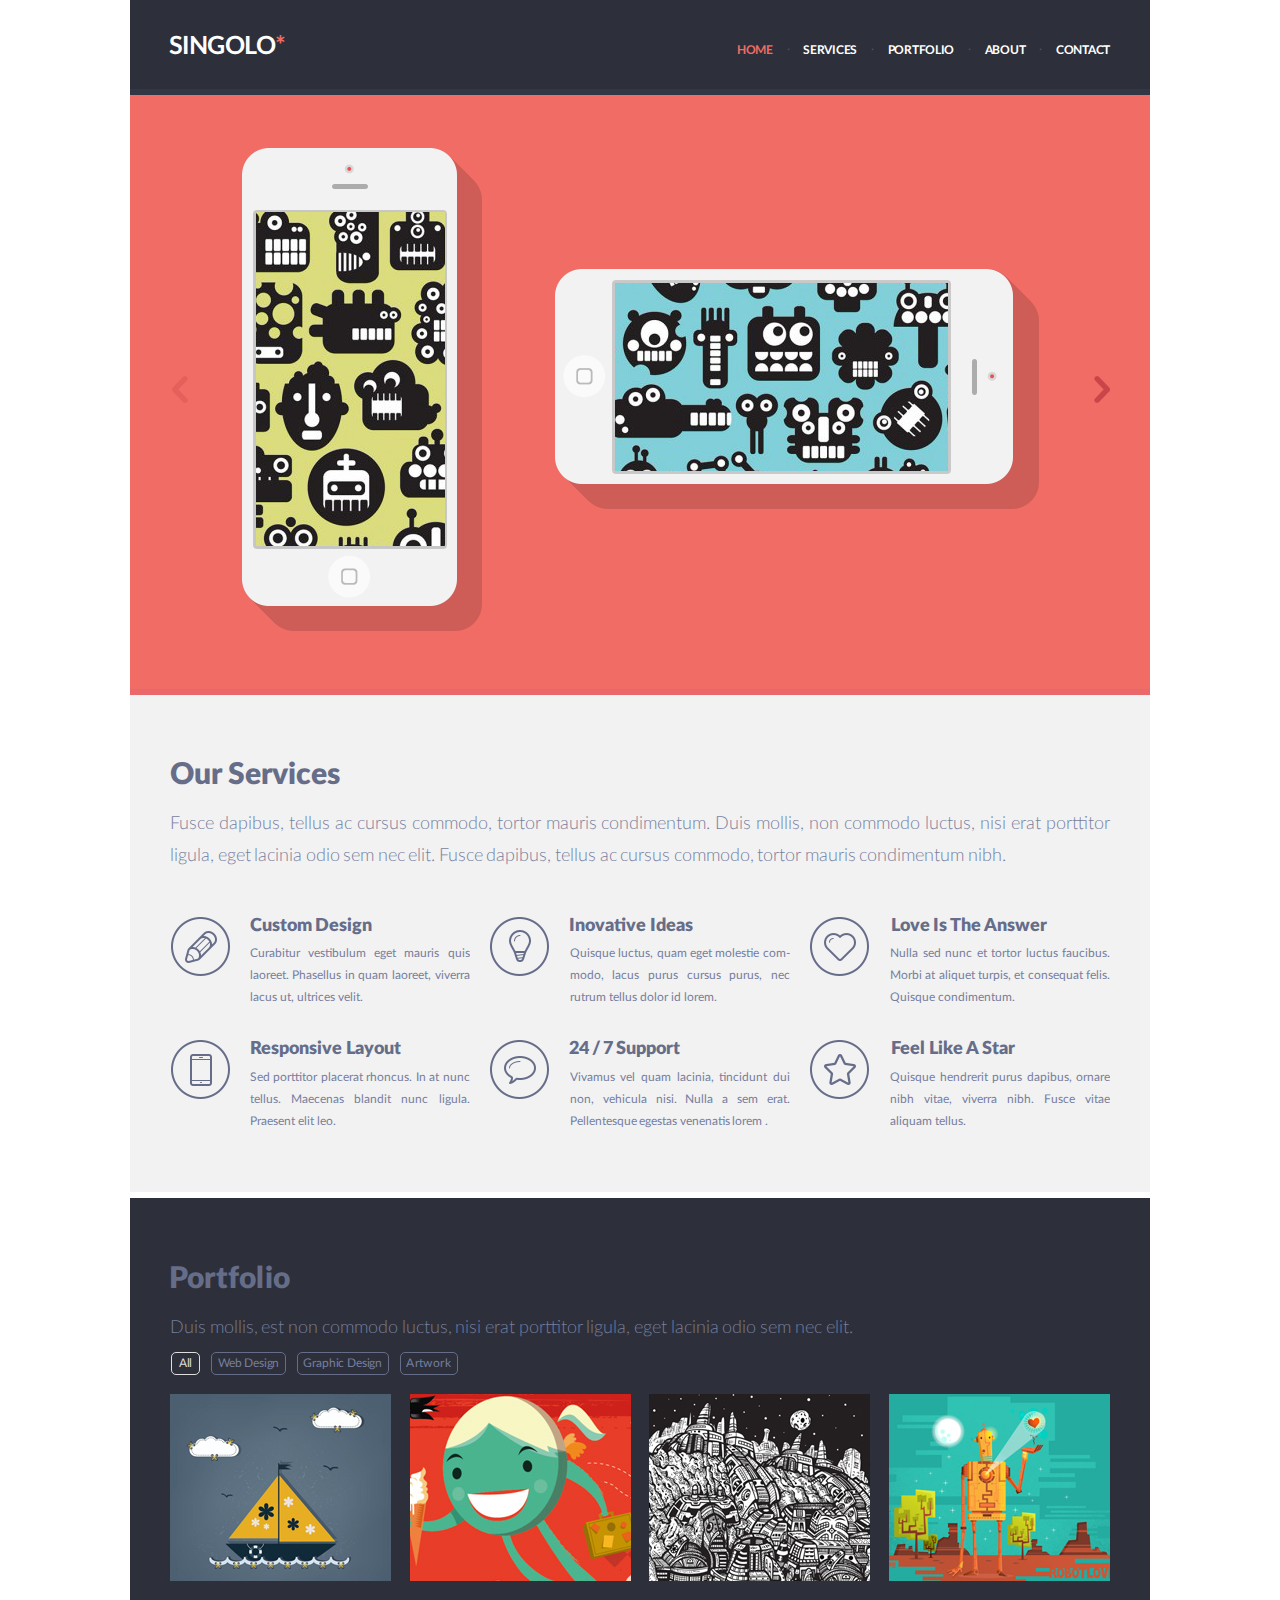
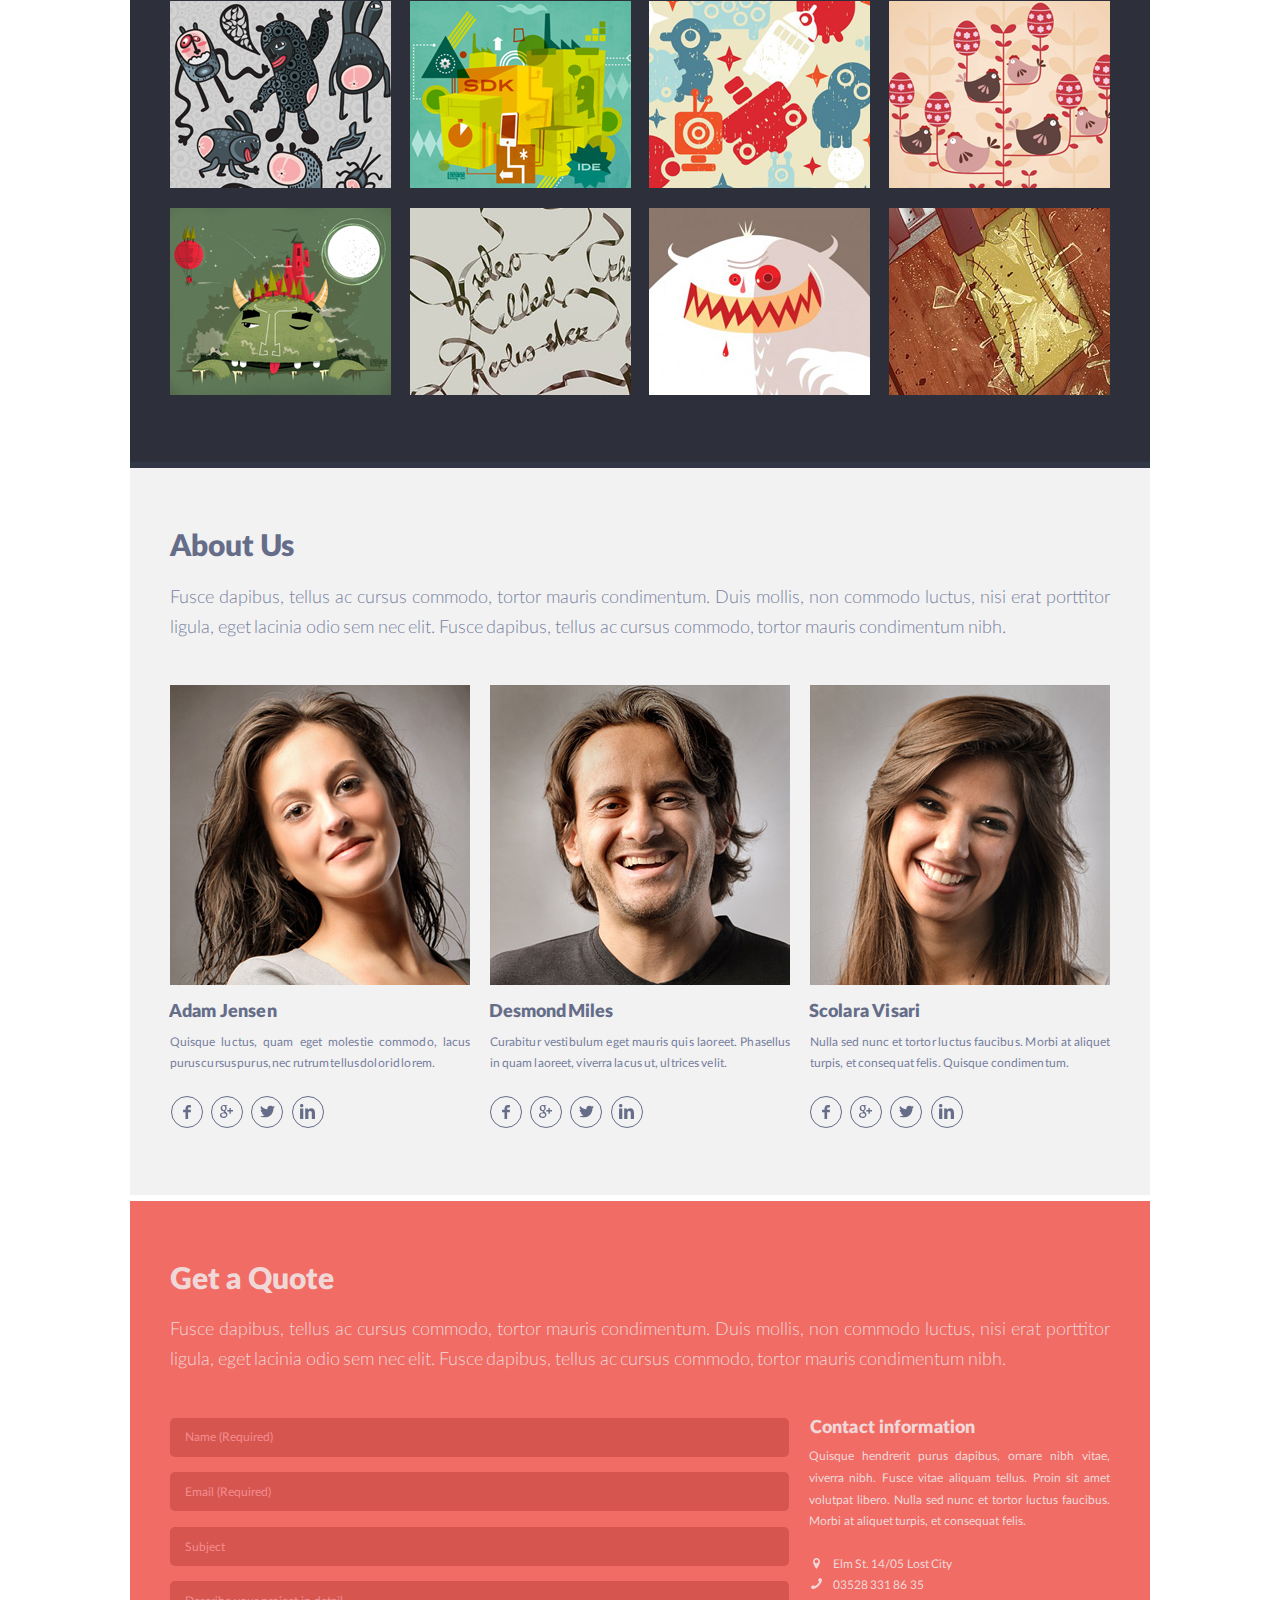
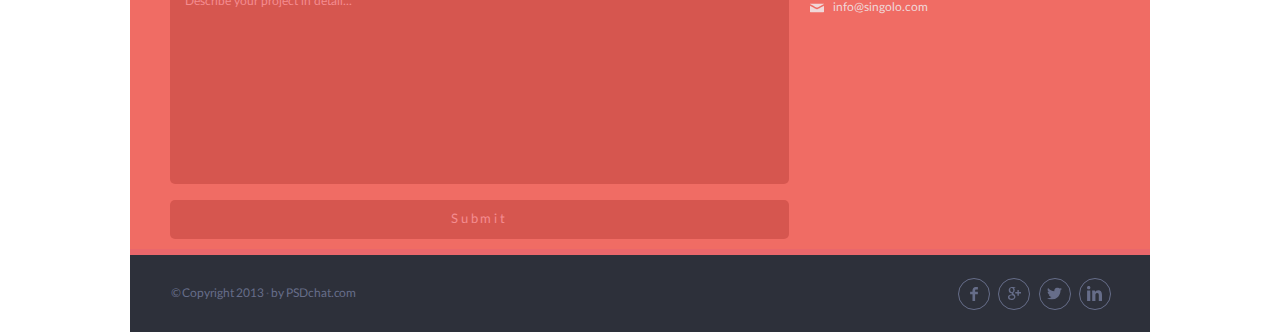
==== index.html @ b0d59cbc "feat: implement switching menu items" ====
<!DOCTYPE html>
<html lang="en">
<head>
  <meta charset="utf-8">
  <meta name="viewport" content="width=device-width, initial-scale=1.0">
  <title>Singolo</title>
  <meta name="keywords" content="need, to, be, changed, later">
  <meta name="description" content="Need to be changed later">
  <link rel="stylesheet" href="style.css">
</head>
<body class="page">
  <header class="page-header">
    <div class="wrapper page-header-wraper">
      <div class="logo">
          <span class="logo-text">Singolo</span>
      </div>
      <div class="header-nav">
        <nav class="site-nav">
          <ul class="nav-list">
            <li class="nav-item nav-item-current"><a class="nav-link" data-href="home">Home</a></li>
            <li class="nav-item"><a class="nav-link" href="#services" data-href="services">Services</a></li>
            <li class="nav-item"><a class="nav-link" href="#portfolio" data-href="portfolio">Portfolio</a></li>
            <li class="nav-item"><a class="nav-link" href="#about" data-href="about">About</a></li>
            <li class="nav-item"><a class="nav-link" href="#communication" data-href="communication">Contact</a></li>
          </ul>
        </nav>
      </div>
    </div>
  </header>
  <main class="page-content">
    <h1 class="visually-hidden">Singolo Web Studio</h1>
    <section class="slider">
      <div class="wrapper">
        <h2 class="slider-title visually-hidden">Thoughts on Design</h2>
        <div class="slider-box">
          <div class="slider-content">
            <div class="phone phone-portrait">
              <img class="phone-case" src="assets/images/slider/vertical-phone.png" alt="Light iPhone case with shadow in portrait orientation" width="240" height="483">
              <div class="phone-screen phone-screen-vert">
                <img class="phone-picture-vert" src="assets/images/slider/vert-screen-picture.jpg" alt="Devils on a yellow background" width="580" height="580">
              </div>
            </div>
            <div class="phone phone-landscape">
              <img class="phone-case" src="assets/images/slider/horizontal-phone.png" alt="Light iPhone case with shadow in landscape orientation" width="484" height="240">
              <div class="phone-screen phone-screen-horiz">
                <img class="phone-picture-horiz" src="assets/images/slider/horiz-screen-picture.jpg" alt="Devils on a lightblue background" width="580" height="580">
              </div>
            </div>
          </div>
          <button class="slider-button slider-button-prev" type="button" disabled>Prev</button>
          <button class="slider-button slider-button-next" type="button">Next</button>
        </div>
      </div>
    </section>
    <section class="services" id="services">
      <div class="wrapper">
        <h2 class="services-title">Our Services</h2>
        <p class="services-intro">Fusce dapibus, tellus ac cursus commodo, tortor mauris condimentum. Duis mollis, non commodo luctus, nisi erat porttitor ligula, eget lacinia odio sem nec elit. Fusce dapibus, tellus ac cursus commodo, tortor mauris condimentum nibh.</p>
        <dl class="services-list">          
          <div class="services-item services-item-pen">
            <dt class="service-title"><b>Custom Design</b></dt>
            <dd class="service-description">Curabitur vestibulum eget mauris quis laoreet. Phasellus in quam laoreet, viverra lacus ut, ultrices velit.</dd>
          </div>
          <div class="services-item services-item-bubl">
            <dt class="service-title"><b>Inovative Ideas</b></dt>
            <dd class="service-description">Quisque luctus, quam eget molestie com&shy;modo, lacus purus cursus purus, nec rutrum tellus dolor id lorem.</dd>
          </div>
          <div class="services-item services-item-heart">
            <dt class="service-title"><b>Love Is The Answer</b></dt>
            <dd class="service-description">Nulla sed nunc et tortor luctus faucibus. Morbi at aliquet turpis, et consequat felis. Quisque condimentum.</dd>
          </div>
          <div class="services-item services-item-phone">
            <dt class="service-title"><b>Responsive Layout</b></dt>
            <dd class="service-description">Sed porttitor placerat rhoncus. In at nunc tellus. Maecenas blandit nunc ligula. Prae&shy;sent elit leo.</dd>
          </div>
          <div class="services-item services-item-bubble">
            <dt class="service-title"><b>24 / 7 Support</b></dt>
            <dd class="service-description">Vivamus vel quam lacinia, tincidunt dui non, vehicula nisi. Nulla a sem erat. Pellen&shy;tesque egestas venenatis lorem .</dd>
          </div>
          <div class="services-item services-item-star">
            <dt class="service-title"><b>Feel Like A Star</b></dt>
            <dd class="service-description">Quisque hendrerit purus dapibus, ornare nibh vitae, viverra nibh. Fusce vitae aliquam tellus.</dd>
          </div>
        </dl>
      </div>
    </section>
    <section class="portfolio" id="portfolio">
      <div class="wrapper">
        <h2 class="portfolio-title">Portfolio</h2>
        <p class="portfolio-intro">Duis mollis, est non commodo luctus, nisi erat porttitor ligula, eget lacinia odio sem nec elit.</p>
        <ul class="controls">
          <li class="controls-item"><button class="controls-toggle controls-toggle-all controls-toggle-active" type="button">All</button></li>
          <li class="controls-item"><button class="controls-toggle" type="button">Web Design</button></li>
          <li class="controls-item"><button class="controls-toggle" type="button">Graphic Design</button></li>
          <li class="controls-item"><button class="controls-toggle controls-toggle-art" type="button">Artwork</button></li>
        </ul>
        <div class="portfolio-content">
            <figure class="work">
              <figcaption class="work-name visually-hidden">
                <h3 class="work-title">Sailboat</h3>
              </figcaption>
              <a class="work-link" href="http://link/to/full/version/need-to-be-changed">
                <img class="work-image work-image-sailboat" src="assets/images/portfolio/sailboat.jpg" alt="Small sailboat with yellow sails" width="238" height="238">
              </a>
            </figure>
            <figure class="work">
              <figcaption class="work-name visually-hidden">
                <h3 class="work-title">Smiling schoolgirl</h3>
              </figcaption>
              <a class="work-link" href="http://link/to/full/version/need-to-be-changed">
                <img class="work-image work-image-face" src="assets/images/portfolio/face.jpg" alt="Face of smiling schoolgirl with ice cream in hand" width="364" height="273">
              </a>
            </figure>
            <figure class="work">
              <figcaption class="work-name visually-hidden">
                <h3 class="work-title">Fantasy city</h3>
              </figcaption>
              <a class="work-link" href="http://link/to/full/version/need-to-be-changed">
                <img class="work-image work-image-city" src="assets/images/portfolio/space-city.jpg" alt="Fantasy city against a black sky with stars" width="250" height="304">
              </a>
            </figure>
            <figure class="work">
              <figcaption class="work-name visually-hidden">
                <h3 class="work-title">Robotlove</h3>
              </figcaption>
              <a class="work-link" href="http://link/to/full/version/need-to-be-changed">
                <img class="work-image work-image-robot" src="assets/images/portfolio/robot.jpg" alt="Robot with raised hand and heart over palm" width="262" height="196">
              </a>
            </figure>
            <figure class="work">
              <figcaption class="work-name visually-hidden">
                <h3 class="work-title">Ugly things</h3>
              </figcaption>
              <a class="work-link" href="http://link/to/full/version/need-to-be-changed">
                <img class="work-image work-image-bugs" src="assets/images/portfolio/bugs.jpg" alt="Different ugly things" width="242" height="276">
              </a>
            </figure>
            <figure class="work">
              <figcaption class="work-name visually-hidden">
                <h3 class="work-title">Abstraction</h3>
              </figcaption>
              <a class="work-link" href="http://link/to/full/version/need-to-be-changed">
                <img class="work-image work-image-sdk" src="assets/images/portfolio/sdk.jpg" alt="Abstract buildings and signs" width="258" height="194">
              </a>
            </figure>
            <figure class="work">
              <figcaption class="work-name visually-hidden">
                <h3 class="work-title">Space inhabitants</h3>
              </figcaption>
              <a class="work-link" href="http://link/to/full/version/need-to-be-changed">
                <img class="work-image work-image-inhabitants" src="assets/images/portfolio/star-inhabitants.jpg" alt="Cluster of space inhabitants of different colors" width="372" height="372">
              </a>
            </figure>
            <figure class="work">
              <figcaption class="work-name visually-hidden">
                <h3 class="work-title">Hens and eggs</h3>
              </figcaption>
              <a class="work-link" href="http://link/to/full/version/need-to-be-changed">
                <img class="work-image work-image-hens" src="assets/images/portfolio/hens.jpg" alt="Hens and eggs on the branches of plants" width="278" height="278">
              </a>
            </figure>
            <figure class="work">
              <figcaption class="work-name visually-hidden">
                <h3 class="work-title">Monster</h3>
              </figcaption>
              <a class="work-link" href="http://link/to/full/version/need-to-be-changed">
                <img class="work-image work-image-wonder" src="assets/images/portfolio/wonder.jpg" alt="Swamp monster with horns and a castel on his head" width="254" height="191">
              </a>
            </figure>
            <figure class="work">
              <figcaption class="work-name visually-hidden">
                <h3 class="work-title">Tape inscription</h3>
              </figcaption>
              <a class="work-link" href="http://link/to/full/version/need-to-be-changed">
                <img class="work-image work-image-tape" src="assets/images/portfolio/tape.jpg" alt="Record player with an inscription from a tape over it" width="474" height="664">
              </a>
            </figure>
            <figure class="work">
              <figcaption class="work-name visually-hidden">
                <h3 class="work-title">Nibbler</h3>
              </figcaption>
              <a class="work-link" href="http://link/to/full/version/need-to-be-changed">
                <img class="work-image work-image-nibbler" src="assets/images/portfolio/nibbler.jpg" alt="Egg-shaped nibbler with horns" width="414" height="412">
              </a>
            </figure>
            <figure class="work">
              <figcaption class="work-name visually-hidden">
                <h3 class="work-title">Indicator</h3>
              </figcaption>
              <a class="work-link" href="http://link/to/full/version/need-to-be-changed">
                <img class="work-image work-image-indicator" src="assets/images/portfolio/indicator.jpg" alt="Recording level indicator with control" width="296" height="426">
              </a>
            </figure>
        </div>
      </div>
    </section>
    <section class="about" id="about">
      <div class="wrapper">
        <h2 class="about-title">About us</h2>
        <p class="about-intro">Fusce dapibus, tellus ac cursus commodo, tortor mauris condimentum. Duis mollis, non commodo luctus, nisi erat porttitor ligula, eget lacinia odio sem nec elit. Fusce dapibus, tellus ac cursus commodo, tortor mauris condimentum nibh.</p>
        <div class="about-content">
          <article class="person">
            <img class="person-photo" src="assets/images/about/adam-jensen.jpg" alt="Adam Jensen" width="300" height="300">
            <h3 class="person-name">Adam Jensen</h3>
            <p class="person-info person-info-jensen">Quisque luctus, quam eget molestie commodo, lacus purus cursus purus, nec rutrum tellus dolor id lorem.</p>
            <ul class="social-list social-list-jensen">
              <li class="social-list-item"><a class="social-list-link social-list-link-fb" href="https://www.facebook.com/" target="_blank">Facebook</a></li>
              <li class="social-list-item"><a class="social-list-link social-list-link-g" href="https://aboutme.google.com/" target="_blank">Google+</a></li>
              <li class="social-list-item"><a class="social-list-link social-list-link-tw" href="https://twitter.com/" target="_blank">Twitter</a></li>
              <li class="social-list-item"><a class="social-list-link social-list-link-in" href="https://www.linkedin.com/" target="_blank">LinkedIn</a></li>
            </ul>
          </article>
          <article class="person">
            <img class="person-photo" src="assets/images/about/desmond-miles.jpg" alt="Desmond Miles" width="300" height="300">
            <h3 class="person-name person-name-miles">Desmond Miles</h3>
            <p class="person-info">Curabitur vestibulum eget mauris quis laoreet. Phasellus in quam laoreet, viverra lacus ut, ultrices velit.</p>
            <ul class="social-list">
              <li class="social-list-item"><a class="social-list-link social-list-link-fb" href="https://www.facebook.com/" target="_blank">Facebook</a></li>
              <li class="social-list-item"><a class="social-list-link social-list-link-g" href="https://aboutme.google.com/" target="_blank">Google+</a></li>
              <li class="social-list-item"><a class="social-list-link social-list-link-tw" href="https://twitter.com/" target="_blank">Twitter</a></li>
              <li class="social-list-item"><a class="social-list-link social-list-link-in" href="https://www.linkedin.com/" target="_blank">LinkedIn</a></li>
            </ul>
          </article>
          <article class="person">
            <img class="person-photo" src="assets/images/about/scolara-visari.jpg" alt="Scolara Visari" width="300" height="300">
            <h3 class="person-name">Scolara Visari</h3>
            <p class="person-info">Nulla sed nunc et tortor luctus faucibus. Morbi at aliquet turpis, et consequat felis. Quisque condimentum.</p>
            <ul class="social-list">
              <li class="social-list-item"><a class="social-list-link social-list-link-fb" href="https://www.facebook.com/" target="_blank">Facebook</a></li>
              <li class="social-list-item"><a class="social-list-link social-list-link-g" href="https://aboutme.google.com/" target="_blank">Google+</a></li>
              <li class="social-list-item"><a class="social-list-link social-list-link-tw" href="https://twitter.com/" target="_blank">Twitter</a></li>
              <li class="social-list-item"><a class="social-list-link social-list-link-in" href="https://www.linkedin.com/" target="_blank">LinkedIn</a></li>
            </ul>
          </article>
        </div>
      </div>
    </section>
    <section class="communication" id="communication">
      <div class="wrapper">
        <h2 class="communication-title">Get a Quote</h2>
        <p class="communication-intro">Fusce dapibus, tellus ac cursus commodo, tortor mauris condimentum. Duis mollis, non commodo luctus, nisi erat porttitor ligula, eget lacinia odio sem nec elit. Fusce dapibus, tellus ac cursus commodo, tortor mauris condimentum nibh.</p>
        <div class="communication-content">
          <form class="feedback-form" action="http://echo.htmlacademy.ru" method="post">
            <p class="feedback-form-item">
              <label class="feedback-form-label visually-hidden" for="name">Name</label>
              <input class="feedback-form-field" type="text" id="name" name="name" placeholder="Name (Required)" autocomplete="off" required pattern="[\w\s]{5,25}" title="The name is a word with a length of 5 to 25 alphanumeric characters">
            </p>
            <p class="feedback-form-item">
              <label class="feedback-form-label visually-hidden" for="email">Email</label>
              <input class="feedback-form-field" type="email" id="email" name="email" placeholder="Email (Required)" autocomplete="off" required pattern="[^@]+@[^\.]+\..+" title="Input must be a valid email address">
            </p>
            <p class="feedback-form-item">
              <label class="feedback-form-label visually-hidden" for="subj">Subject</label>
              <input class="feedback-form-field" type="text" id="subj" name="subj" placeholder="Subject" autocomplete="off">
            </p>
            <p class="feedback-form-item">
              <label class="feedback-form-label visually-hidden" for="descr">Description</label>
              <textarea class="feedback-form-field feedback-form-field-descr" id="descr" name="descr" placeholder="Describe your project in detail..." autocomplete="off" cols="30" rows="9"></textarea>
            </p>
            <p class="feedback-form-item">
              <button class="feedback-form-button" type="submit">Submit</button>
            </p>
          </form>
          <div class="contact-info">
            <h3 class="contact-info-title">Contact information</h3>
            <p class="contact-info-text">Quisque hendrerit purus dapibus, ornare nibh vitae, viver&shy;ra nibh. Fusce vitae aliquam tellus. Proin sit amet volutpat libero. Nulla sed nunc et tortor luctus faucibus. Morbi at aliquet turpis, et consequat felis.</p>
            <ul class="contact-info-list">
              <li class="contact-info-item"><a class="contact-info-link contact-info-link-loc" href="http://link/to-map/need/to-be/change/late">Elm St. 14/05 Lost City</a></li>
              <li class="contact-info-item"><a class="contact-info-link contact-info-link-tel" href="tel:+035283318635">03528 331 86 35</a></li>
              <li class="contact-info-item"><a class="contact-info-link contact-info-link-mail" href="mailto:info@singolo.com">info@singolo.com</a></li>
            </ul>
          </div>
        </div>
      </div>
    </section>
  </main>
  <footer class="page-footer">
    <div class="wrapper page-footer-wrapper">
      <p class="copyright">© Copyright 2013 <span class="copyright-by">by PSDchat.com</span></p>
      <ul class="social-list page-footer-social-list">
        <li class="social-list-item"><a class="social-list-link social-list-link-fb page-footer-social-list-link" href="https://www.facebook.com/" target="_blank">Facebook</a></li>
        <li class="social-list-item"><a class="social-list-link social-list-link-g page-footer-social-list-link" href="https://aboutme.google.com/" target="_blank">Google+</a></li>
        <li class="social-list-item"><a class="social-list-link social-list-link-tw page-footer-social-list-link" href="https://twitter.com/" target="_blank">Twitter</a></li>
        <li class="social-list-item"><a class="social-list-link social-list-link-in page-footer-social-list-link" href="https://www.linkedin.com/" target="_blank">LinkedIn</a></li>
      </ul>
    </div>
  </footer>
  <script src="script.js"></script>
</body>
</html>
---- style.css ----
@font-face {
  font-family: "Lato";
  font-style: normal;
  font-weight: 900;
  src: local("Lato Black"),
       local("Lato-Black"),
       url("assets/fonts/LatoLatin-Black.woff2") format("woff2"),
       url("assets/fonts/LatoLatin-Black.woff") format("woff"),
       url("assets/fonts/LatoLatin-Black.ttf") format("truetype");
}

@font-face {
  font-family: "Lato";
  font-style: italic;
  font-weight: 900;
  src: local("Lato Black Italic"),
       local("Lato-BlackItalic"),
       url("assets/fonts/LatoLatin-BlackItalic.woff2") format("woff2"),
       url("assets/fonts/LatoLatin-BlackItalic.woff") format("woff"),
       url("assets/fonts/LatoLatin-BlackItalic.ttf") format("truetype");
}

@font-face {
  font-family: "Lato";
  font-style: normal;
  font-weight: 700;
  src: local("Lato Bold"),
       local("Lato-Bold"),
       url("assets/fonts/LatoLatin-Bold.woff2") format("woff2"),
       url("assets/fonts/LatoLatin-Bold.woff") format("woff"),
       url("assets/fonts/LatoLatin-Bold.ttf") format("truetype");
}

@font-face {
  font-family: "Lato";
  font-style: italic;
  font-weight: 700;
  src: local("Lato Bold Italic"),
       local("Lato-BoldItalic"),
       url("assets/fonts/LatoLatin-BoldItalic.woff2") format("woff2"),
       url("assets/fonts/LatoLatin-BoldItalic.woff") format("woff"),
       url("assets/fonts/LatoLatin-BoldItalic.ttf") format("truetype");
}

@font-face {
  font-family: "Lato";
  font-style: normal;
  font-weight: 400;
  src: local("Lato Regular"),
       local("Lato-Regular"),
       url("assets/fonts/LatoLatin-Regular.woff2") format("woff2"),
       url("assets/fonts/LatoLatin-Regular.woff") format("woff"),
       url("assets/fonts/LatoLatin-Regular.ttf") format("truetype");
}

@font-face {
  font-family: "Lato";
  font-style: italic;
  font-weight: 400;
  src: local("Lato Italic"),
       local("Lato-Italic"),
       url("assets/fonts/LatoLatin-Italic.woff2") format("woff2"),
       url("assets/fonts/LatoLatin-Italic.woff") format("woff"),
       url("assets/fonts/LatoLatin-Italic.ttf") format("truetype");
}

@font-face {
  font-family: "Lato";
  font-style: normal;
  font-weight: 300;
  src: local("Lato Light"),
       local("Lato-Light"),
       url("assets/fonts/LatoLatin-Light.woff2") format("woff2"),
       url("assets/fonts/LatoLatin-Light.woff") format("woff"),
       url("assets/fonts/LatoLatin-Light.ttf") format("truetype");
}

@font-face {
  font-family: "Lato";
  font-style: italic;
  font-weight: 300;
  src: local("Lato Light Italic"),
       local("Lato-LightItalic"),
       url("assets/fonts/LatoLatin-LightItalic.woff2") format("woff2"),
       url("assets/fonts/LatoLatin-LightItalic.woff") format("woff"),
       url("assets/fonts/LatoLatin-LightItalic.ttf") format("truetype");
}

:root {
  font-size: 100%;
  font-family: "Lato", "Arial", sans-serif;
  color: rgb(118, 126, 158);
}

:focus {
  outline-style: dotted;
  outline-width: 1px;
  outline-color: rgb(255, 255, 255);
}

.visually-hidden {
  position: absolute;
  width: 1px;
  height: 1px;
  margin: -1px;
  padding: 0;
  white-space: nowrap;
  border: 0;
  clip-path: inset(100%);
  clip: rect(0, 0, 0, 0);
  overflow: hidden;
}

.wrapper {
  width: 960px;
  margin: 0 auto;
  padding: 0 10px;
  box-sizing: border-box;
}

.page {
  margin: 0;
}

.page-header {
  width: 1020px;
  margin: 0 auto;
  padding-top: 31.7px;
  padding-bottom: 27.1px;
  background-color: rgb(45, 48, 58);
  border-bottom: 6px solid rgb(50, 55, 70);
}

.page-header-wraper {
  display: flex;
  flex-wrap: wrap;
  justify-content: space-between;
  align-items: baseline;
}

.logo {
  margin-left: -1.1px;
}

.logo-text {
  font-weight: 700;
  font-size: 1.5625rem;
  color: rgb(255, 255, 255);
  letter-spacing: -0.02em;
  text-align: justify;
  text-transform: uppercase;
}

.logo-text::after {
  content: "*";
  color: rgb(240, 108, 100);
}

.header-nav {
  margin: 0 -0.4em 0 0;
  font-size: 0.75rem;
}

.nav-list {
  display: flex;
  flex-wrap: wrap;
  margin-top: 0;
  margin-bottom: 0;
  padding-left: 0;
  list-style: none;
}

.nav-item {
  position: relative;
  margin: 0 0.87em;
}

.nav-item:first-child {
  margin-left: 0;
}

.nav-item:last-child {
  margin-right: 0;
}

.nav-item:not(:last-child)::after {
  content: "·";
  position: absolute;
  top: 0.125em;
  right: -1em;
  color: rgb(73, 78, 98);
  pointer-events: none;
}

.nav-item:not(.nav-item-current):hover::before {
  content: "";
  position: absolute;
  top: -0.2em;
  left: 0.4em;
  right: 0.4em;
  height: 0.15em;
  background-color: rgb(240, 108, 100);
}

.nav-link {
  display: inline-block;
  padding: 0.2em 0.4em 0.1em;
  font-weight: 700;
  font-size: 1em;
  letter-spacing: -0.022em;
  color: rgb(255, 255, 255);
  text-align: justify;
  text-transform: uppercase;
  text-decoration: none;
}

.nav-link:not([href]) {
  color: rgb(240, 108, 100);
}

.slider {
  width: 1020px;
  min-height: 491px;
  margin: 0 auto;
  padding-top: 53.2px;
  padding-bottom: 50px;
  border-bottom: 6px solid rgb(234, 103, 107);
  background-color: rgb(240, 108, 100);
}

.slider-box {
  display: flex;
  justify-content: space-between;
  align-items: center;
  margin-left: 1.5px;
    margin-right: -0.1px;
}

.slider-content {
  display: flex;
  justify-content: space-around;
  align-items: center;
  width: 100%;
}

.phone {
  position: relative;
}

.phone-portrait {
  margin-right: 3px;
}

.phone-landscape {
  margin-left: 2px;
}

.phone-case {
  vertical-align: bottom;
}

.phone-screen {
  position: absolute;
  box-sizing: border-box;
  overflow: hidden;
}

.phone-screen-vert {
  top: 64.5px;
  left: 13.5px;
  width: 188.7px;
  height: 334px;
}

.phone-screen-horiz {
  top: 13.6px;
  left: 59.3px;
  width: 333.81px;
  height: 187.8px;
}

.phone-picture-vert {
  position: absolute;
  top: -134.6px;
  left: -13.5px;
}

.phone-picture-horiz {
  position: absolute;
  top: -118.8px;
  left: -124.7px;
}

.slider-button {
  position: relative;
  width: 40px;
  height: 40px;
  padding: 0;
  font: inherit;
  font-size: 0;
  color: rgb(255, 255, 255);
  border: none;
  background-color: transparent;
  cursor: pointer;
}

.slider-button::before {
  position: absolute;
  top: 0;
  bottom: 0;
  left: 0;
  right: 0;
  margin: 0;
  content: "";
  background-repeat: no-repeat;
}

.slider-button:disabled::before {
  opacity: 0.3;
  cursor: initial;
}

.slider-button-prev {
  order: -1;
}

.slider-button-prev::before {
  background-image: url("assets/images/slider/left-arrow.png");
  background-position: 0 center; 
}

.slider-button-prev:not(:disabled):hover::before {
  animation: call-leftarrow 1s infinite;
}

.slider-button-next::before {
  background-image: url("assets/images/slider/right-arrow.png");
  background-position: 100% center;
}

.slider-button-next:not(:disabled):hover::before {
  animation: call-rightarrow 1s infinite;
}

@keyframes call-leftarrow {
  80% {
    transform: translateX(60%);
  }
  100% {
    transform: translateX(0);
  }
}

@keyframes call-rightarrow {
  80% {
    transform: translateX(-60%);
  }
  100% {
    transform: translateX(0);
  }
}

.services {
  width: 1020px;
  margin: 0 auto;
  padding-top: 62px;
  padding-bottom: 60px;
  border-bottom: 6px solid rgb(255, 255, 255);
  background-color: rgb(242, 242, 242);
}

.services-wrapper {
  width: 960px;
  margin: 0 auto;
  padding: 61.56px 10px 39.38px;
  box-sizing: border-box;
}

.services-title {
  margin: 0;
  font-weight: 900;
  font-size: 1.875rem;
  color: rgb(102, 109, 137);
}

.services-intro {
  margin-top: 15.9px;
  margin-bottom: 44.7px;
  font-weight: 300;
  font-size: 1.125rem;
  line-height: 1.76;
  color: rgb(118, 126, 158);
  text-align: justify;
  word-spacing: -0.08em;
}

.services-list {
  display: grid;
  grid-template-columns: repeat(auto-fit, minmax(299px, 1fr));
  gap: 31.9px 20.6px;
  width: 100%;
  margin: 0;
}

.services-item {
  position: relative;
  padding-left: 26.6%;
}

.services-item::before {
  position: absolute;
  top: 0;
  left: 0;
}

.services-item-pen::before {
  content: url("assets/images/services/pen.png");
  padding-left: 0.8px;
}

.services-item-bubl::before {
  content: url("assets/images/services/bulb.png");
}

.services-item-heart::before {
  content: url("assets/images/services/heart.png");
}

.services-item-phone::before {
  content: url("assets/images/services/phone.png");
  padding-left: 0.8px;
}

.services-item-bubble::before {
  content: url("assets/images/services/bubble.png");
}

.services-item-star::before {
  content: url("assets/images/services/star.png");
}

.service-title {
  font-weight: 900;
  font-size: 1.125rem;
  line-height: 1;
  color: rgb(102, 109, 137);
  text-align: justify;
}

.service-title b {
  font-weight: inherit;
}

.services-item-pen .service-title {
  word-spacing: -0.06em;
}

.services-item-bubl .service-title {
  margin-left: -0.8px;
}

.services-item-heart .service-title {
  margin-left: 0.7px;
  word-spacing: -0.02em;
}

.services-item-bubble .service-title {
  margin-left: -1px;
  word-spacing: -0.07em;
}

.services-item-star .service-title {
  margin-left: 0.9px;
}

.service-description {
  height: 65.208px;
  margin-top: 8.5px;
  margin-left: 0;
  font-weight: 400;
  font-size: 0.75rem;
  line-height: 1.83;
  color: rgb(118, 126, 158);
  text-align: justify;
  hyphens: manual;
  overflow: hidden;
}

.services-item-bubble .service-description {
  word-spacing: -0.04em;
}

@-moz-document url-prefix() {
  .service-description {
      line-height: 1.68;
  }
}

.portfolio {
  width: 1020px;
  min-height: 741px;
  margin: 0 auto;
  padding-top: 62.5px;
  padding-bottom: 60px;
  background-color: rgb(45, 48, 58);
  border-bottom: 6px solid rgb(50, 55, 70);
}

.portfolio-title {
  margin: 0;
  margin-bottom: 16px;
  margin-left: -1px;
  font-weight: 900;
  font-size: 1.875rem;
  color: rgb(102, 109, 137);
  text-transform: capitalize;
  letter-spacing: 0.008em;
}

.portfolio-intro {
  margin: 0;
  margin-bottom: 5px;
  font-weight: 300;
  font-size: 1.125rem;
  line-height: 1.67em;
  color: rgb(118, 126, 158);
  text-align: justify;
  word-spacing: -0.072em;
}

.controls {
  display: flex;
  flex-wrap: wrap;
  margin: 0;
  margin-bottom: 15px;
  margin-left: -4.9px;
  padding-left: 0;
  list-style: none;
}

.controls-item {
  margin: 4px 5.5px;
}

.controls-toggle {
  padding: 0.07em 0.46em;
  font-weight: 400;
  font-size: 0.75rem;
  line-height: 1.6;
  font-family: "Lato", "Arial", sans-serif;
  color: rgb(118, 126, 158);
  letter-spacing: -0.014em;
  background-color: rgb(45, 48, 58);
  border: 1px solid rgb(102, 109, 137);
  border-radius: 5px;
}

.controls-toggle-all {
  padding: 0.07em 0.6em;
}

.controls-toggle-art {
  letter-spacing: 0.04em;
}

.controls-toggle::-moz-focus-inner {
  border: 0;
}

.controls-toggle-active {
  color: rgb(222, 222, 222);
  border-color: rgb(222, 222, 222);
}

.controls-toggle:hover {
  color: rgb(222, 222, 222);
  border-color: rgb(222, 222, 222);
  cursor: pointer;
}

.controls-toggle-active:hover {
  cursor: initial;
}

.portfolio-content {
  display: grid;
  grid-template-columns: repeat(auto-fit, minmax(220px, 1fr));
  grid-template-rows: repeat(3, 187px);
  gap: 20.1px 18.8px;
  width: 100%;
  margin: -2px -2px;
  padding: 2px;
  overflow-y: hidden;
}

.work {
  position: relative;
  margin: 0;
  overflow: hidden;
}

.work:not(:nth-child(-n+12)) {
  display: none;
}

.work:focus-within {
  outline: 1px dotted white;
  outline-offset: 1px;
}

.work-image {
  position: absolute;
  vertical-align: top;
  transition: transform 0.2s linear;
}

.work-image:hover {
  transform: scale(1.1);
}

.work-image-sailboat {
  top: -11.1px;
  left: -8.6px;
}

.work-image-face {
  top: -42.8px;
  left: -81.8px;
}

.work-image-city {
  top: -0.8px;
  left: -10.4px;
}

.work-image-robot {
  top: -1.6px;
  left: -22.9px;
}

.work-image-bugs {
  top: -16.2px;
  left: -10.1px;
}

.work-image-sdk {
  top: -4px;
  left: -16px;
}

.work-image-inhabitants {
  top: -39px;
  left: -30.3px;
}

.work-image-hens {
  top: -32px;
  left: -23.3px;
}

.work-image-wonder {
  top: -2.5px;
  left: -16px;
}

.work-image-tape {
  top: -113px;
  left: -140.6px;
}

.work-image-nibbler {
  top: -175.5px;
  left: -143.5px;
}

.work-image-indicator {
  top: -60.1px;
  left: -35.2px;
}

.about {
  width: 1020px;
  min-height: 606px;
  margin: 0 auto;
  padding-top: 61px;
  padding-bottom: 60px;
  background-color: rgb(242, 242, 242);
  border-bottom: 6px solid rgb(255,255, 255);
}

.about-title {
  margin: 0;
  margin-bottom: 18px;
  font-weight: 900;
  font-size: 1.875rem;
  color: rgb(102, 109, 137);
  text-transform: capitalize;
  letter-spacing: 0.002em;
  word-spacing: -0.05em;
}

.about-intro {
  margin: 0;
  margin-bottom: 42.3px;
  font-weight: 300;
  font-size: 1.125rem;
  line-height: 1.67em;
  color: rgb(118, 126, 158);
  text-align: justify;
  word-spacing: -0.08em;
}


.about-content {
  display: grid;
  grid-template-columns: repeat(auto-fit, minmax(300px, 1fr));
  gap: 19px 19.3px;
  margin: 0px -0.4px;
}

.person-photo {
  vertical-align: bottom;
}

.person-name {
  margin-top: 16.2px;
  margin-bottom: 8.5px;
  margin-left: -0.9px;
  font-weight: 900;
  font-size: 1.125rem;
  color: rgb(102, 109, 137);
  text-transform: capitalize;
  white-space: nowrap;
  text-overflow: ellipsis;
  text-align: justify;
  letter-spacing: 0.01em;
  word-spacing: 0em;
  overflow: hidden;
}

.person-name-miles {
  letter-spacing: -0.002em;
  word-spacing: -0.06em;
}

.person-info {
  height: 3.47em;
  margin: 0;
  margin-bottom: 22.5px;
  font-weight: 400;
  font-size: 0.75rem;
  line-height: 1.8em;
  color: rgb(118, 126, 158);
  text-align: justify;
  letter-spacing: 0.01em;
  word-spacing: -0.09em;
  overflow: hidden;
}

.person-info-jensen {
  word-spacing: -0.166em;
}

.social-list {
  display: flex;
  margin-top: 0;
  margin-bottom: 0;
  padding-left: 0;
  list-style: none;
}

.social-list-jensen {
  margin-left: 1px;
}

.social-list-item {
  margin-right: 8.3px;
}

.social-list-item:last-child {
  margin-right: 0;
}

.social-list-link {
  position: relative;
  display: inline-block;
  width: 32px;
  height: 32px;
  box-sizing: border-box;
  font-weight: 400;
  font-size: 0;
  color: inherit;
  text-decoration: none;
  vertical-align: top;
  border: 1px solid rgb(102, 109, 137);
  border-radius: 50%;
}

.social-list-link::before {
  position: absolute;
  content: "";
  top: 0;
  right: 0;
  bottom: 0;
  left: 0;
  background-color: rgb(102, 109, 137);
}

.social-list-link:focus {
  outline-color: rgb(45, 48, 58);
}

.social-list-link:hover {
  color: rgb(102, 109, 137);
  text-decoration: underline;
  background-color: rgb(102, 109, 137);
}

.social-list-link:hover::before {
  background-color: rgb(242, 242, 242);
}

.social-list-link-fb::before {
  -webkit-mask-image: url("assets/images/about/social-icons.svg#facebook");
  mask-image: url("assets/images/about/social-icons.svg#facebook");
  -webkit-mask-position: 50% 50%;
  mask-position: 50% 50%;
  -webkit-mask-repeat: no-repeat;
  mask-repeat: no-repeat;
  -webkit-mask-size: 13.7px;
  mask-size: 13.7px;
}

.social-list-link-g::before {
  -webkit-mask-image: url("assets/images/about/social-icons.svg#google+");
  mask-image: url("assets/images/about/social-icons.svg#google+");
  -webkit-mask-position: 50% 50%;
  mask-position: 50% 50%;
  -webkit-mask-repeat: no-repeat;
  mask-repeat: no-repeat;
  -webkit-mask-size: 13px;
  mask-size: 13px;
}

.social-list-link-tw::before {
  -webkit-mask-image: url("assets/images/about/social-icons.svg#twitter");
  mask-image: url("assets/images/about/social-icons.svg#twitter");
  -webkit-mask-position: 50% 50%;
  mask-position: 50% 50%;
  -webkit-mask-repeat: no-repeat;
  mask-repeat: no-repeat;
  -webkit-mask-size: 15px;
  mask-size: 15px;
}

.social-list-link-in::before {
  -webkit-mask-image: url("assets/images/about/social-icons.svg#instagram");
  mask-image: url("assets/images/about/social-icons.svg#instagram");
  -webkit-mask-position: 51% 50%;
  mask-position: 51% 50%;
  -webkit-mask-repeat: no-repeat;
  mask-repeat: no-repeat;
  -webkit-mask-size: 15px;
  mask-size: 15px;
}

.communication {
  width: 1020px;
  min-height: 576px;
  margin: 0 auto;
  padding-top: 61.5px;
  padding-bottom: 10px;
  background-color: rgb(240, 108, 100);
  border-bottom: 6px solid rgb(234, 103, 107);
}

.communication-title {
  margin-top: 0;
  margin-bottom: 17px;
  font-weight: 900;
  font-size: 1.875rem;
  color: rgb(240, 216, 217);
  word-spacing: -0.034em;
}

.communication-intro {
  margin-top: 0;
  margin-bottom: 42.3px;
  font-weight: 300;
  font-size: 1.125rem;
  line-height: 1.67;
  color: rgb(240, 216, 217);
  text-align: justify;
  word-spacing: -0.08em;
}

.communication-content {
  display: flex;
  justify-content: space-between;
}

.feedback-form {
  flex: 618.9px 0 1;
}

.feedback-form-item {
  margin-top: 0;
  margin-bottom: 15.2px;
}

.feedback-form-item:nth-child(4) {
  margin-bottom: 11.4px;
}

.feedback-form-item:last-child {
  margin-bottom: 0;
}

.feedback-form-field {
  width: 100%;
  padding: 0.737em 1.167em 0.58em;
  box-sizing: border-box;
  font-size: 0.75rem;
  line-height: 1.797;
  font-family: "Lato", "Arial", sans-serif;
  color: rgb(244, 140, 143);
  background-color: rgb(214, 86, 79);
  border: 1px solid transparent;
  border-radius: 5px;
  box-shadow: none;
}

.feedback-form-field-descr {
  height: 202.4px;
  padding: 0.7em 1.167em 0.317em;
  resize: none;
}

.feedback-form-field::placeholder {
  color: rgb(244, 140, 143);
  opacity: 1;
}

.feedback-form-field:focus {
  outline-offset: 1px;
}

.feedback-form-field:invalid:focus:not(:placeholder-shown) {
  /* background-clip: content-box; */
  /* background-color: rgb(255, 0, 0); */
  animation: ease-in-out 1s infinite colorchange;
}

@keyframes colorchange {
  0% {
    background-color: rgb(214, 86, 79);
  }
  20% {
    background-color: rgb(255, 0, 0);
  }
  100% {
    background-color: rgb(214, 86, 79);
  }
}

.feedback-form-button {
  width: 100%;
  padding: 0.75em 0;
  font-family: "Lato", "Arial", sans-serif;
  color: rgb(244, 140, 143);
  letter-spacing: 0.2em;
  border: 1px solid transparent;
  border-radius: 5px;
  background-color: rgb(214, 86, 79);
}

.feedback-form-button::-moz-focus-inner {
  border: 0;
}

.feedback-form-button:hover {
  color: rgb(240, 216, 217);
}

.contact-info {
  flex: 301px 0 0;
}

.contact-info-title {
  margin-top: -1px;
  margin-bottom: 7.5px;
  margin-left: 1px;
  font-weight: 900;
  font-size: 1.125rem;
  color: rgb(240, 216, 217);
  letter-spacing: 0.006em;
}

.contact-info-text {
  margin-top: 0;
  margin-bottom: 20.4px;
  font-weight: 400;
  font-size: 0.75rem;
  line-height: 1.815;
  color: rgb(240, 216, 217);
  text-align: justify;
  word-spacing: -0.02em;
  hyphens: manual;
}

.contact-info-list {
  margin-top: 0;
  margin-bottom: 0;
  padding-left: 0;
  list-style-type: none;
}

.contact-info-item {
  margin-bottom: 2.6px;
}

.contact-info-link {
  position: relative;
  padding-left: 24px;
  box-sizing: border-box;
  font-weight: 400;
  font-size: 0.75rem;
  color: rgb(240, 216, 217);
  text-decoration: none;
  word-spacing: -0.066em;
}

.contact-info-link::before {
  position: absolute;
  content: "";
  top: 0;
  bottom: 0;
  left: 0;
  width: 15px;
  background-color: rgb(240, 216, 217);
}

.contact-info-link-loc::before {
  -webkit-mask-image: url("assets/images/contacts/contact-icons.svg#location");
  mask-image: url("assets/images/contacts/contact-icons.svg#location");
  -webkit-mask-repeat: no-repeat;
  mask-repeat: no-repeat;
  -webkit-mask-position: 50% 50%;
  mask-position: 50% 50%;
  -webkit-mask-size: 7px 11px;
  mask-size: 7px 11px;
}

.contact-info-link-tel::before {
  top: -3px;
  -webkit-mask: url("assets/images/contacts/contact-icons.svg#phone");
  mask: url("assets/images/contacts/contact-icons.svg#phone");
  -webkit-mask-repeat: no-repeat;
  mask-repeat: no-repeat;
  -webkit-mask-position: 50% 50%;
  mask-position: 50% 50%;
  -webkit-mask-size: 11px 11px;
  mask-size: 11px 11px;
}

.contact-info-link-mail::before {
  top: 2px;
  -webkit-mask: url("assets/images/contacts/contact-icons.svg#mail");
  mask: url("assets/images/contacts/contact-icons.svg#mail");
  -webkit-mask-repeat: no-repeat;
  mask-repeat: no-repeat;
  -webkit-mask-position: 50% 50%;
  mask-position: 50% 50%;
  -webkit-mask-size: 14px 10px;
  mask-size: 14px 10px;
}

.contact-info-link:hover {
  color: rgb(214, 86, 79);
  text-decoration: underline;
}

.contact-info-link:hover::before {
  background-color: rgb(214, 86, 79);
}

.page-footer {
  width: 1020px;
  min-height: 34px;
  margin: 0 auto;
  padding-top: 22.9px;
  padding-bottom: 20px;
  background-color: rgb(45, 48, 58);
}

.page-footer-wrapper {
  display: flex;
  justify-content: space-between;
}

.copyright {
  margin-top: 8.5px;
  margin-bottom: 0;
  padding-left: 0.05em;
  font-weight: 400;
  font-size: 0.75rem;
  color: rgb(102, 109, 137);
  word-spacing: -0.1em;
}

.copyright-by {
  position: relative;
  padding-left: 0.45em;
  letter-spacing: -0.012em;
}

.copyright-by::before {
  content: "·";
  position: absolute;
  top: -10%;
  left: 0px;
  color: rgb(73, 78, 98);
}

.page-footer-social-list {
  margin-right: -0.8px;
}

.page-footer-social-list-link:hover {
  background-color: rgb(242, 242, 242);
}

.page-footer-social-list-link:hover::before {
  background-color: rgb(45, 48, 58);
}

.page-footer-social-list-link:focus {
  outline-color: rgb(255, 255, 255);
}
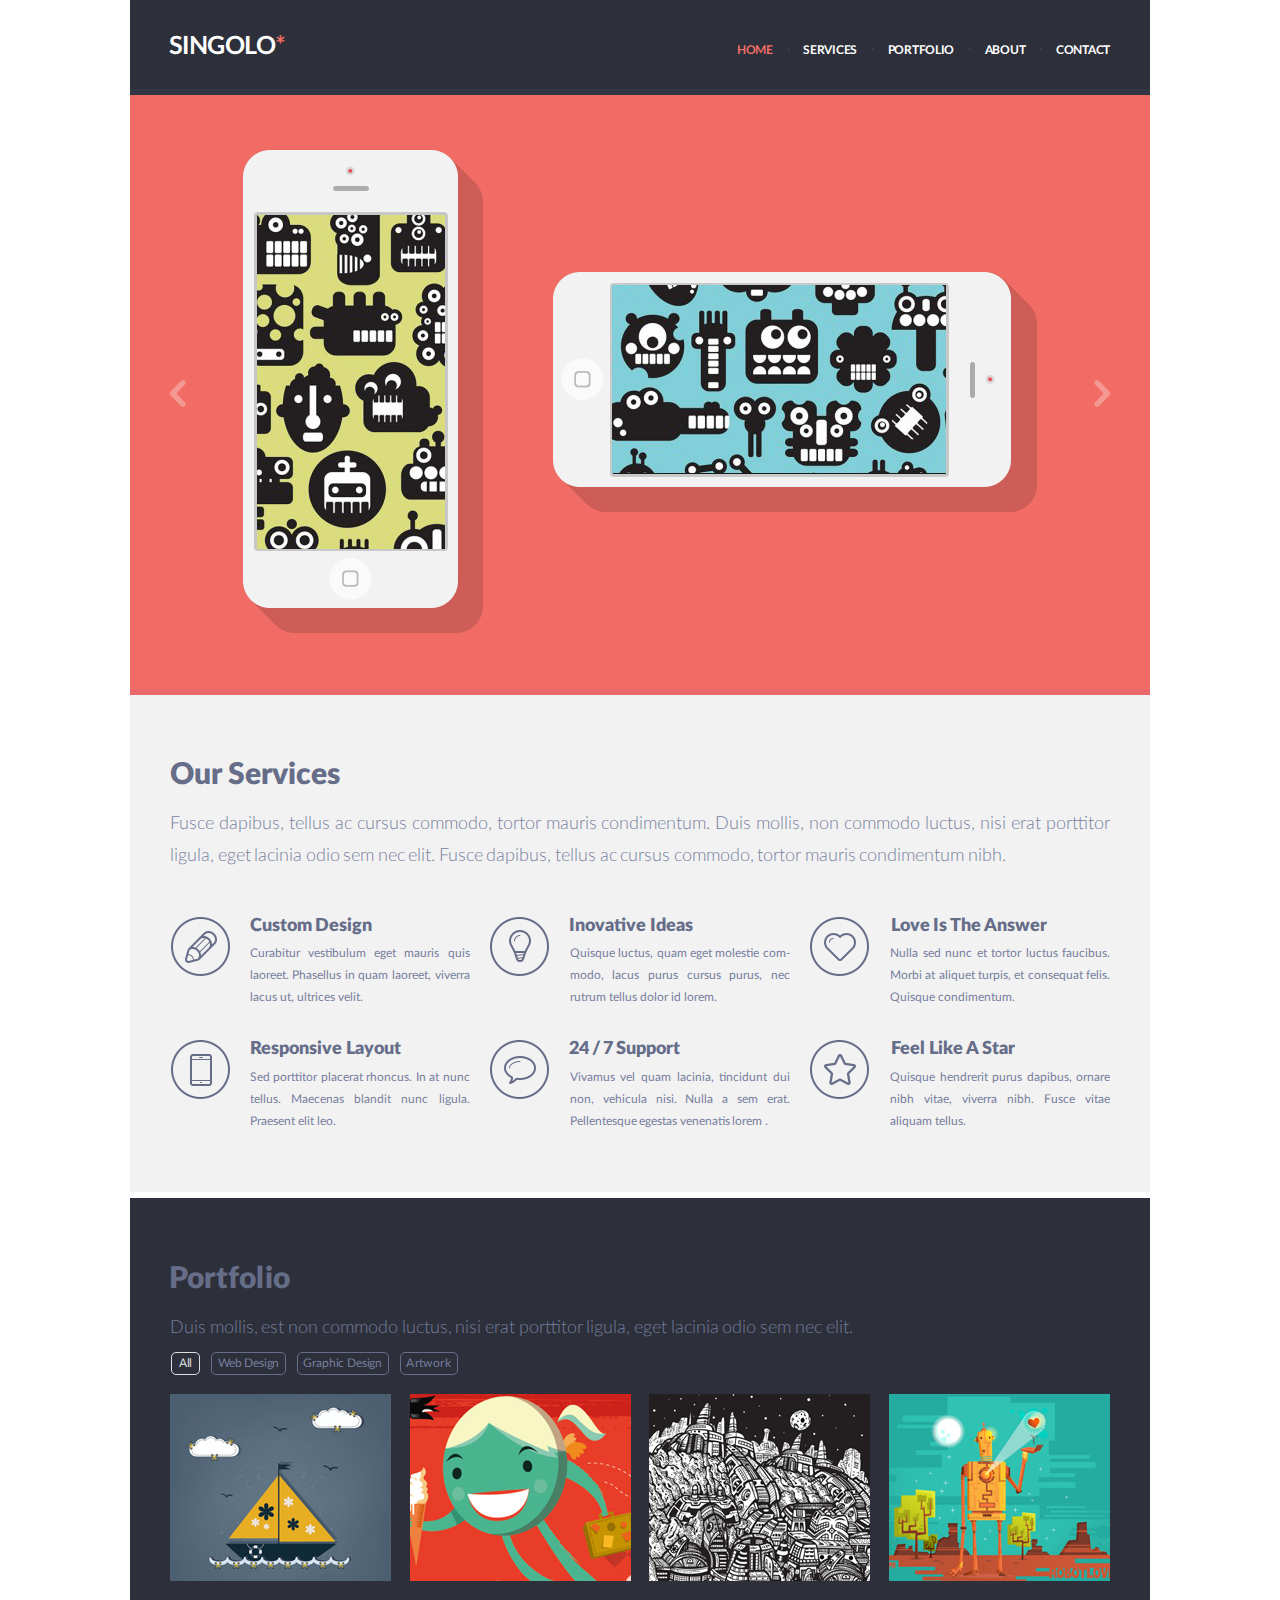
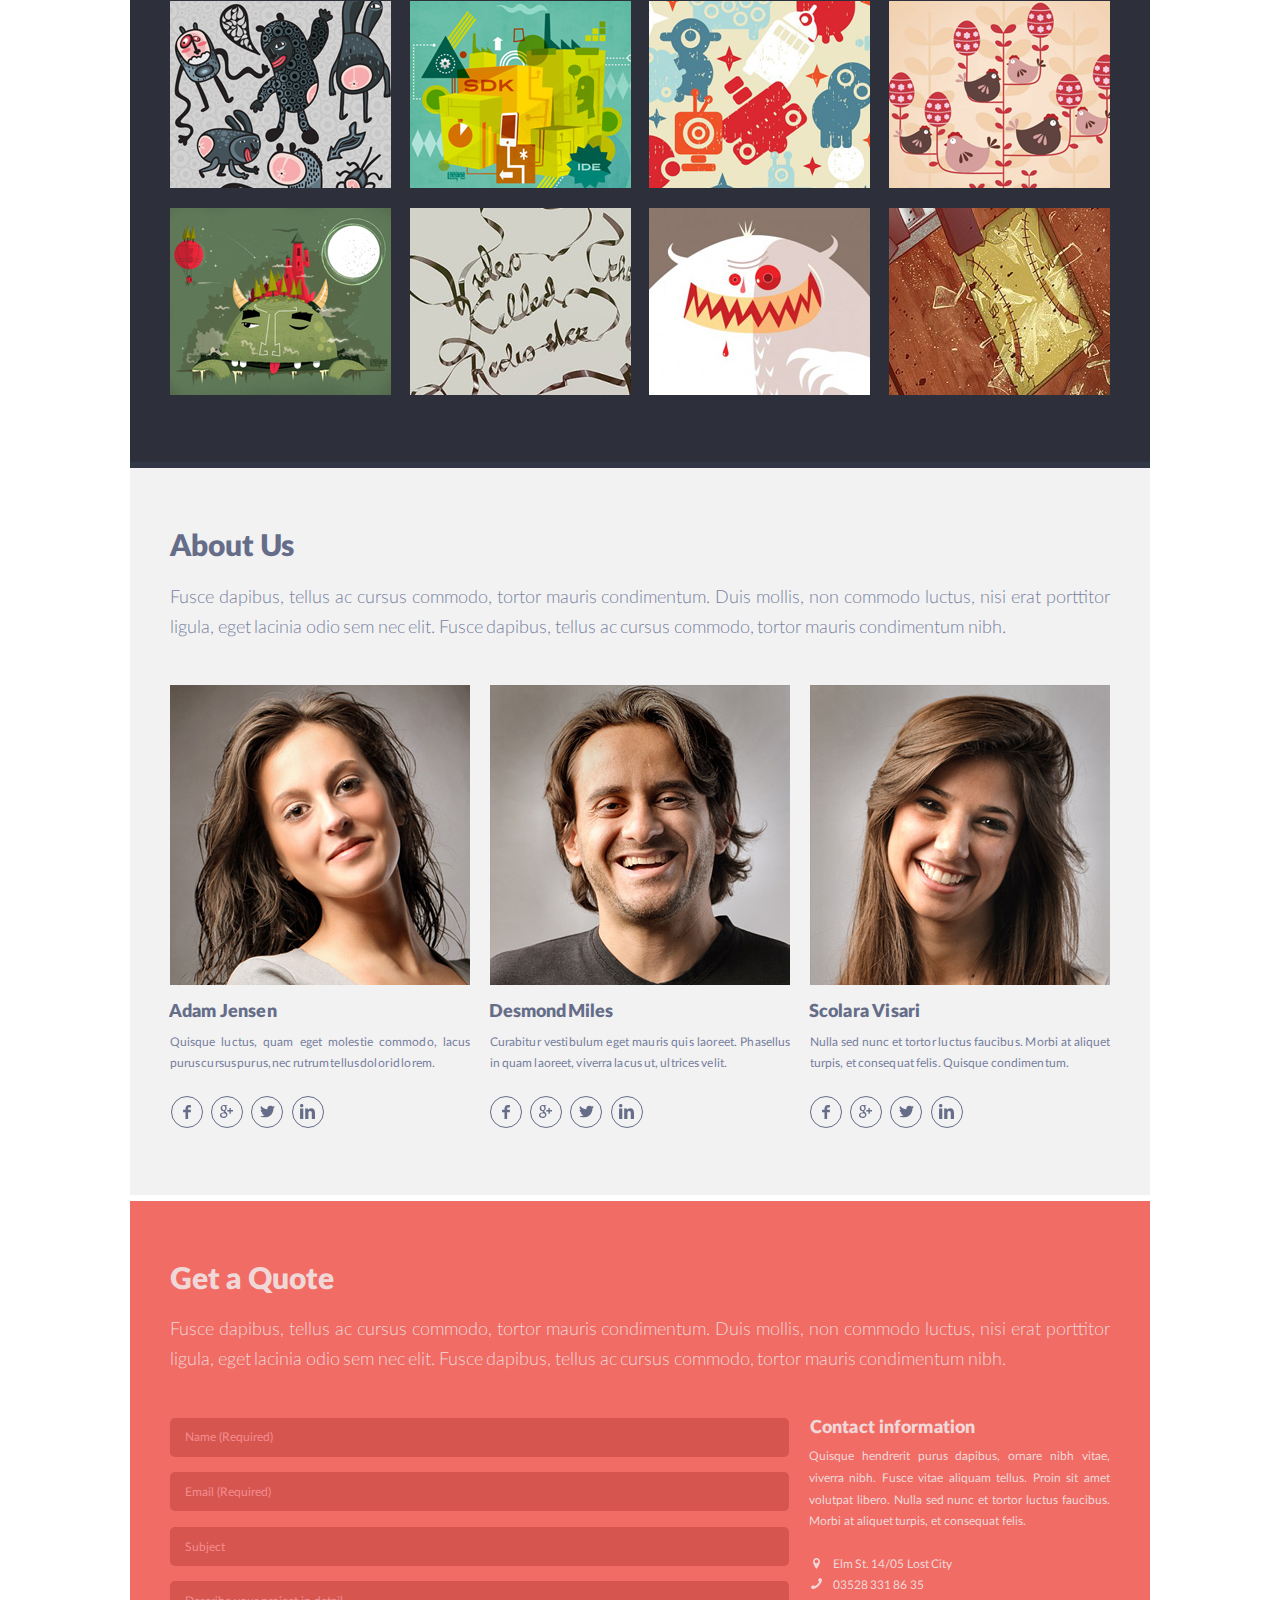
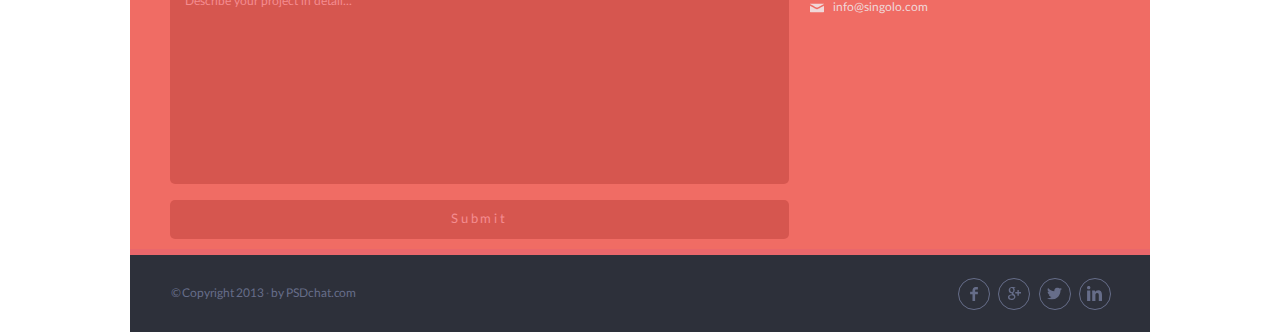
==== commit 5041c4b3: "feat: implement slider switching" ====
--- a/index.html
+++ b/index.html
@@ -30,26 +30,27 @@
   <main class="page-content">
     <h1 class="visually-hidden">Singolo Web Studio</h1>
     <section class="slider">
-      <div class="wrapper">
+      <div class="wrapper slider-wrapper">
         <h2 class="slider-title visually-hidden">Thoughts on Design</h2>
-        <div class="slider-box">
-          <div class="slider-content">
-            <div class="phone phone-portrait">
-              <img class="phone-case" src="assets/images/slider/vertical-phone.png" alt="Light iPhone case with shadow in portrait orientation" width="240" height="483">
-              <div class="phone-screen phone-screen-vert">
-                <img class="phone-picture-vert" src="assets/images/slider/vert-screen-picture.jpg" alt="Devils on a yellow background" width="580" height="580">
-              </div>
+        <div class="slide slide-interactive slide-displayed">
+          <div class="phone phone-portrait">
+            <img class="phone-case" src="assets/images/slider/vertical-phone.png" alt="Light iPhone case with shadow in portrait orientation" width="240" height="483">
+            <div class="phone-screen phone-screen-vert">
+              <img class="phone-picture-vert" src="assets/images/slider/vert-screen-picture.jpg" alt="Devils on a yellow background" width="580" height="580">
             </div>
-            <div class="phone phone-landscape">
-              <img class="phone-case" src="assets/images/slider/horizontal-phone.png" alt="Light iPhone case with shadow in landscape orientation" width="484" height="240">
-              <div class="phone-screen phone-screen-horiz">
-                <img class="phone-picture-horiz" src="assets/images/slider/horiz-screen-picture.jpg" alt="Devils on a lightblue background" width="580" height="580">
-              </div>
+          </div>
+          <div class="phone phone-landscape">
+            <img class="phone-case" src="assets/images/slider/horizontal-phone.png" alt="Light iPhone case with shadow in landscape orientation" width="484" height="240">
+            <div class="phone-screen phone-screen-horiz">
+              <img class="phone-picture-horiz" src="assets/images/slider/horiz-screen-picture.jpg" alt="Devils on a lightblue background" width="580" height="580">
             </div>
           </div>
-          <button class="slider-button slider-button-prev" type="button" disabled>Prev</button>
-          <button class="slider-button slider-button-next" type="button">Next</button>
-        </div>
+        </div>
+        <div class="slide">
+          <img class="slide-picture" src="assets/images/slider/three-phones.png" alt="Three white iPhones; One in the foreground and two smaller ones in the background" width="517" height="513">
+        </div>  
+        <button class="slider-button slider-button-prev" type="button">Prev</button>
+        <button class="slider-button slider-button-next" type="button">Next</button>
       </div>
     </section>
     <section class="services" id="services">
--- a/style.css
+++ b/style.css
@@ -219,6 +219,9 @@
 }
 
 .slider {
+  position: relative;
+  display: flex;
+  align-items: stretch;
   width: 1020px;
   min-height: 491px;
   margin: 0 auto;
@@ -226,21 +229,61 @@
   padding-bottom: 50px;
   border-bottom: 6px solid rgb(234, 103, 107);
   background-color: rgb(240, 108, 100);
-}
-
-.slider-box {
+  overflow: hidden;
+  transition: border-color 1s ease-in;
+}
+
+.slider-border-blue {
+  border-bottom: 6px solid rgb(88, 126, 223);
+  transition: border-color 1s ease-in;
+}
+
+.slider-wrapper {
   display: flex;
   justify-content: space-between;
   align-items: center;
-  margin-left: 1.5px;
-    margin-right: -0.1px;
-}
-
-.slider-content {
+}
+
+.slider-title {
+  align-self: flex-start;
+}
+
+.slide {
+  position: absolute;
+  top: 0;
+  bottom: 0;
+  left: 0;
+  width: 100%;
   display: flex;
-  justify-content: space-around;
+  justify-content: center;
   align-items: center;
-  width: 100%;
+}
+
+.slide:not(.slide-displayed) {
+  visibility: hidden;
+  
+}
+
+.slide:not(.slide-interactive) {
+  background-color: rgb(100, 139, 240);
+}
+
+.right-slide {
+  left: 100%;
+}
+
+.left-slide {
+  left: -100%;
+}
+
+.slide-left-shifted {
+  transform: translateX(-100%);
+  transition: transform 1s ease-in;
+}
+
+.slide-right-shifted {
+  transform: translateX(100%);
+  transition: transform 1s ease-in;
 }
 
 .phone {
@@ -248,11 +291,11 @@
 }
 
 .phone-portrait {
-  margin-right: 3px;
+  margin-right: 35px;
 }
 
 .phone-landscape {
-  margin-left: 2px;
+  margin-left: 35px;
 }
 
 .phone-case {
@@ -291,7 +334,14 @@
   left: -124.7px;
 }
 
+.slide-picture {
+  vertical-align: top;
+  width: auto;
+  max-height: 100%;
+}
+
 .slider-button {
+  flex-shrink: 0;
   position: relative;
   width: 40px;
   height: 40px;
@@ -315,49 +365,39 @@
   background-repeat: no-repeat;
 }
 
-.slider-button:disabled::before {
-  opacity: 0.3;
-  cursor: initial;
-}
-
 .slider-button-prev {
   order: -1;
+  z-index: 10;
 }
 
 .slider-button-prev::before {
-  background-image: url("assets/images/slider/left-arrow.png");
-  background-position: 0 center; 
-}
-
-.slider-button-prev:not(:disabled):hover::before {
-  animation: call-leftarrow 1s infinite;
+  -webkit-mask-image: url("assets/images/slider/left-arrow.png");
+  mask-image: url("assets/images/slider/left-arrow.png");
+  -webkit-mask-position: 0 center;
+  mask-position: 0 center;
+  -webkit-mask-repeat: no-repeat;
+  mask-repeat: no-repeat;
+  background-color: rgba(255, 255, 255, 1);
+  opacity: 0.3;
+}
+
+.slider-button-prev:hover::before {
+  opacity: 0.6;
 }
 
 .slider-button-next::before {
-  background-image: url("assets/images/slider/right-arrow.png");
-  background-position: 100% center;
-}
-
-.slider-button-next:not(:disabled):hover::before {
-  animation: call-rightarrow 1s infinite;
-}
-
-@keyframes call-leftarrow {
-  80% {
-    transform: translateX(60%);
-  }
-  100% {
-    transform: translateX(0);
-  }
-}
-
-@keyframes call-rightarrow {
-  80% {
-    transform: translateX(-60%);
-  }
-  100% {
-    transform: translateX(0);
-  }
+  -webkit-mask-image: url("assets/images/slider/right-arrow.png");
+  mask-image: url("assets/images/slider/right-arrow.png");
+  -webkit-mask-position: 100% center;
+  mask-position: 100% center;
+  -webkit-mask-repeat: no-repeat;
+  mask-repeat: no-repeat;
+  background-color: rgb(255, 255, 255, 1);
+  opacity: 0.3;
+}
+
+.slider-button-next:hover::before {
+  opacity: 0.6;
 }
 
 .services {
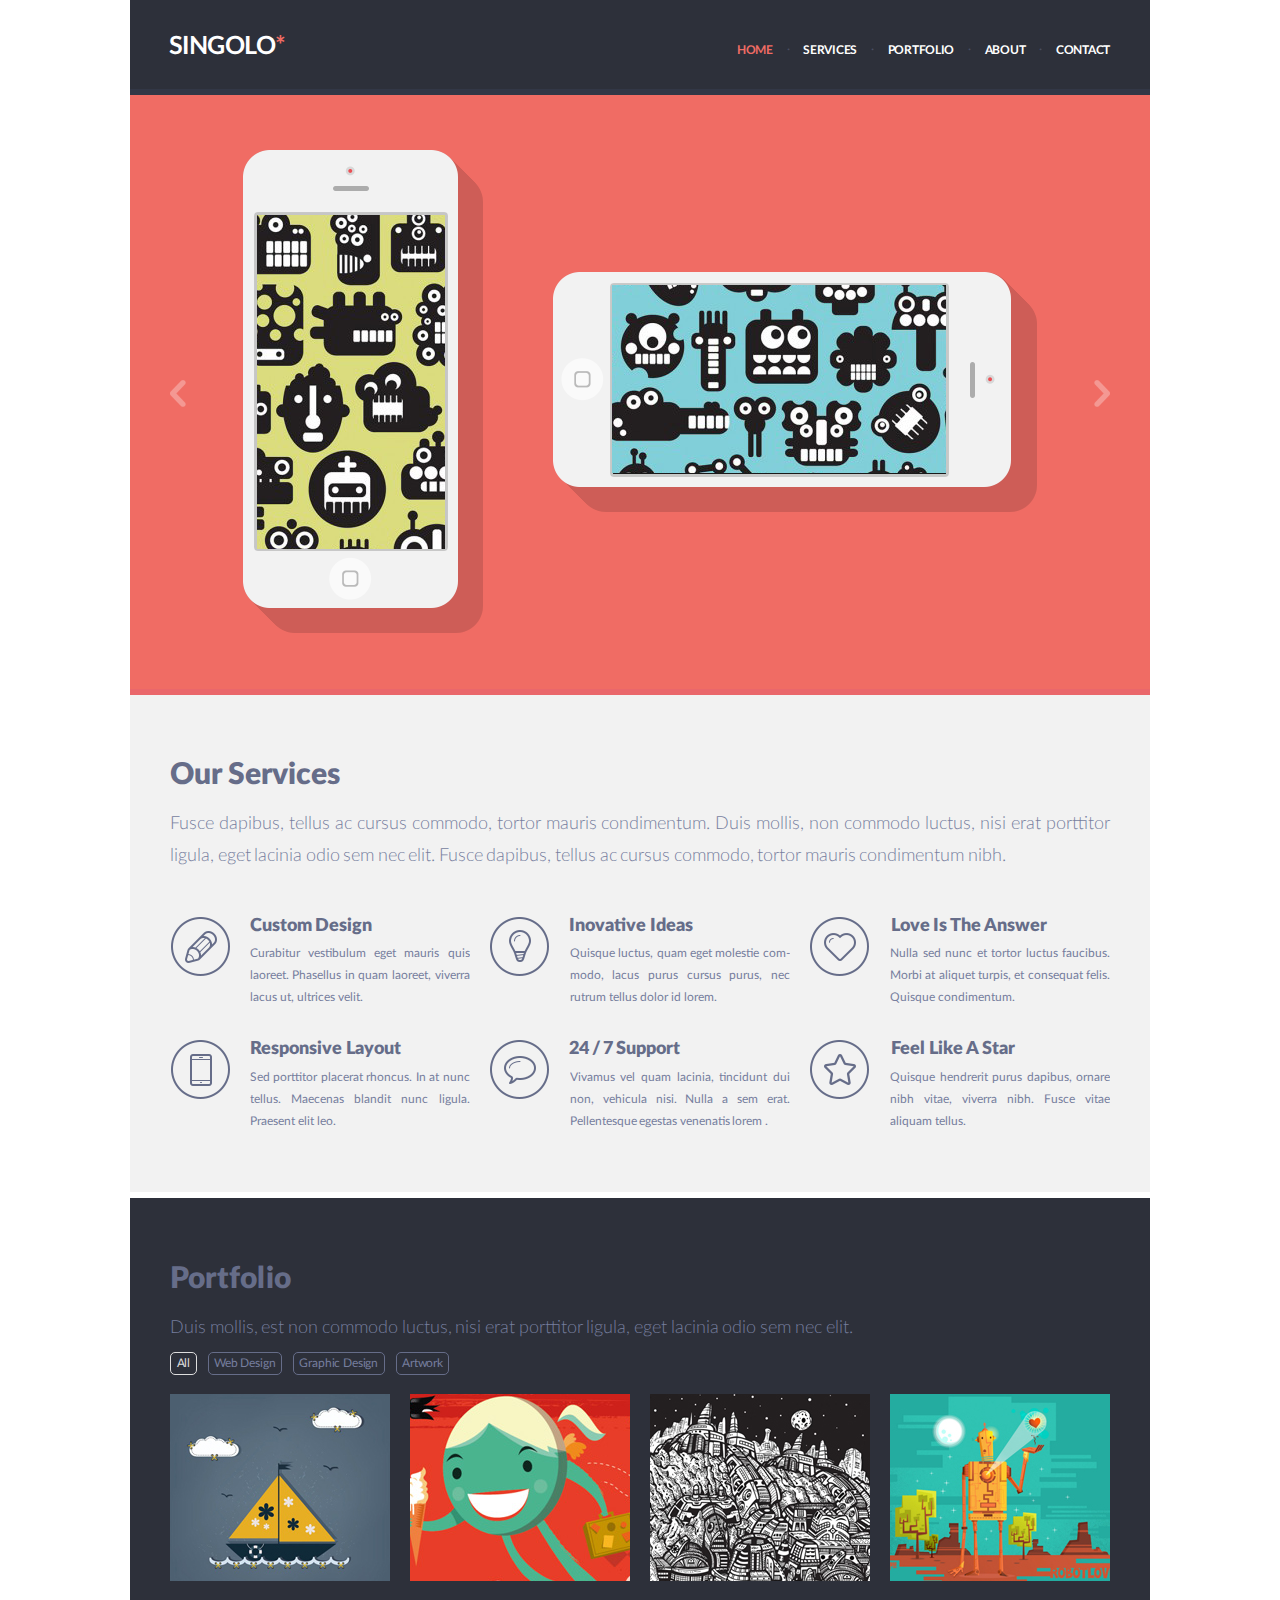
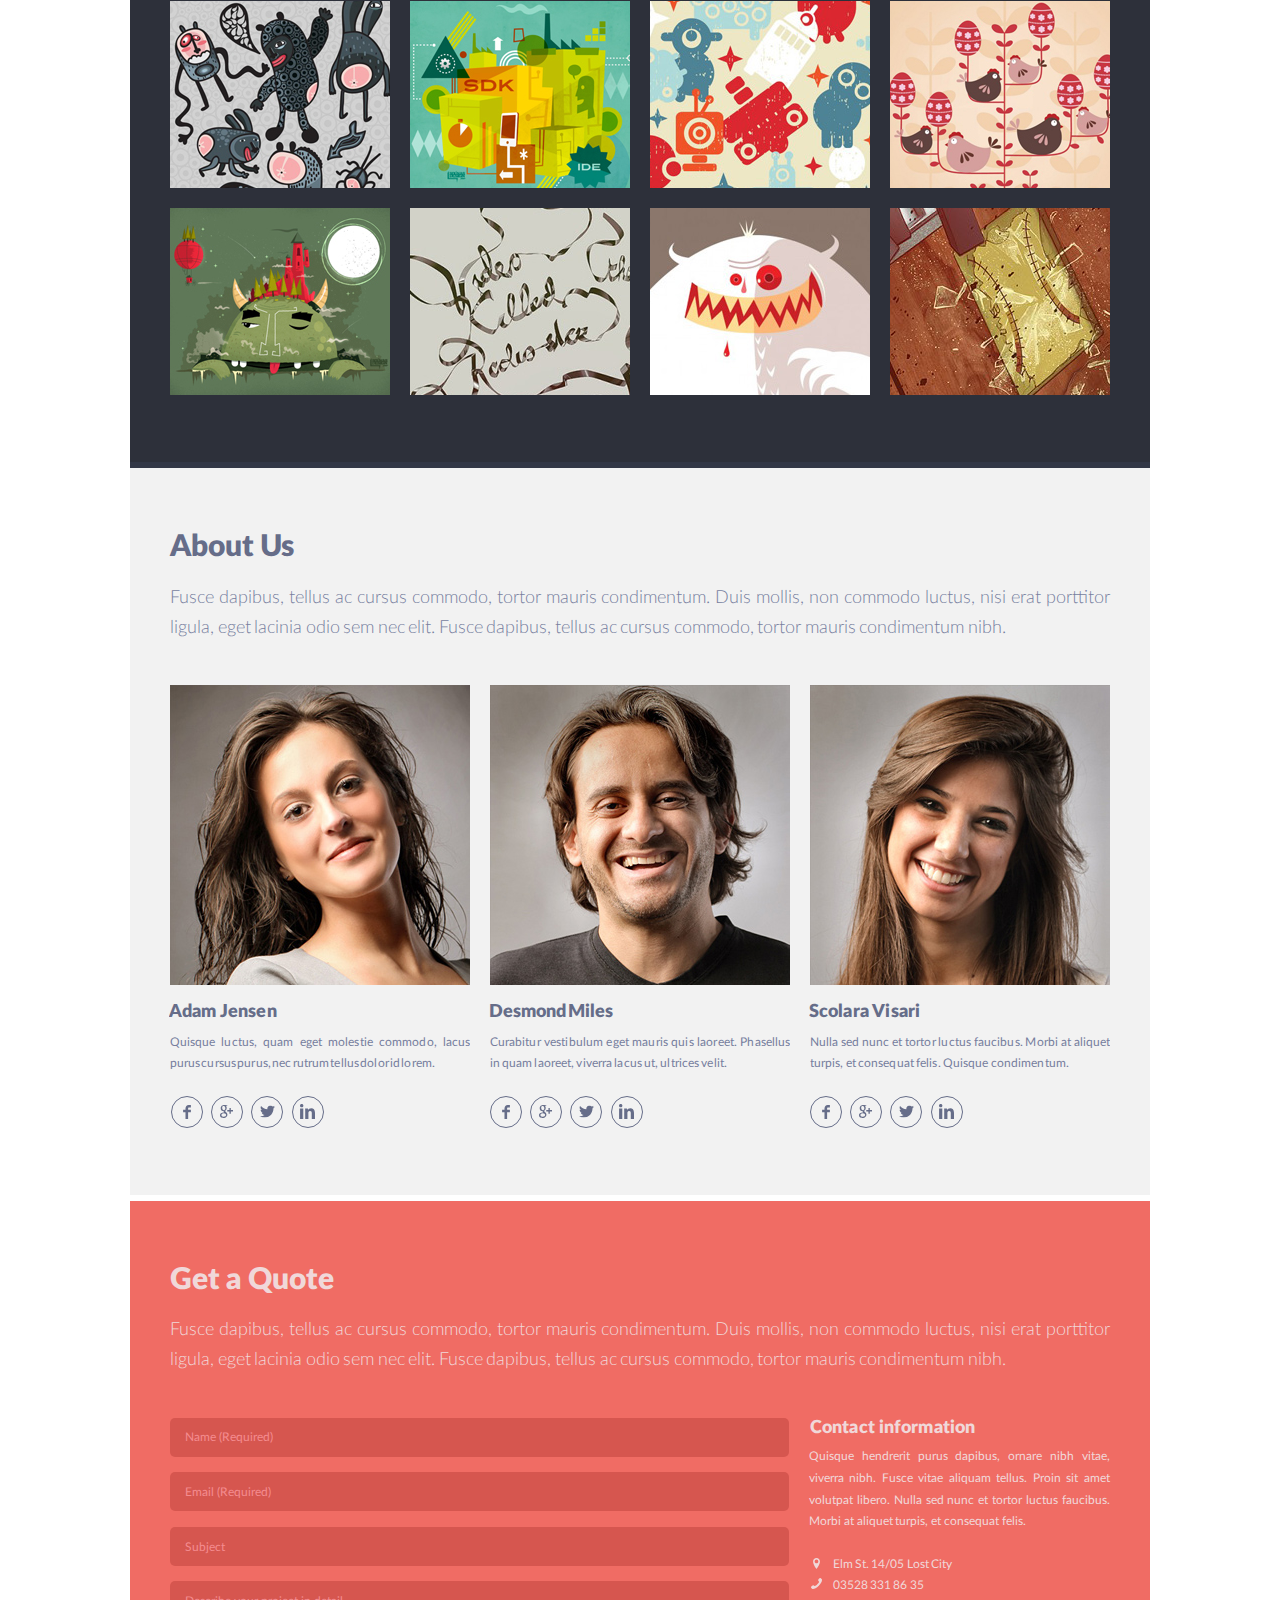
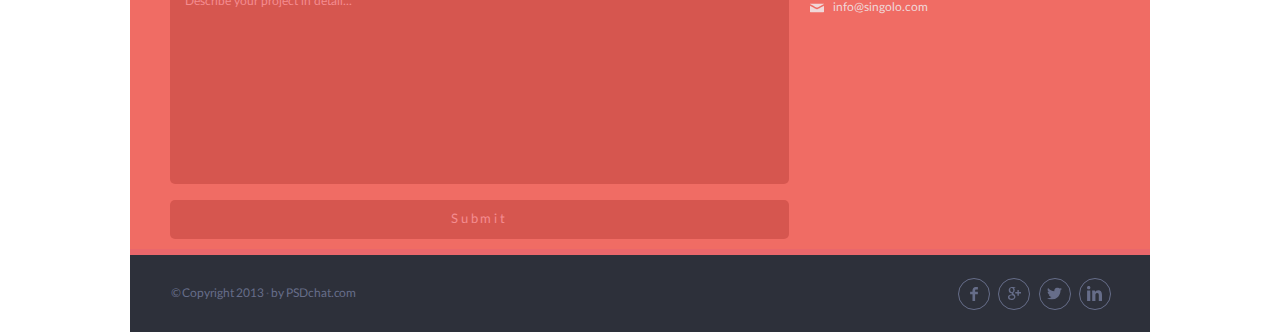
==== commit ff1d477d: "feat: implement interactivity in the portfolio" ====
--- a/index.html
+++ b/index.html
@@ -90,107 +90,131 @@
         <h2 class="portfolio-title">Portfolio</h2>
         <p class="portfolio-intro">Duis mollis, est non commodo luctus, nisi erat porttitor ligula, eget lacinia odio sem nec elit.</p>
         <ul class="controls">
-          <li class="controls-item"><button class="controls-toggle controls-toggle-all controls-toggle-active" type="button">All</button></li>
-          <li class="controls-item"><button class="controls-toggle" type="button">Web Design</button></li>
-          <li class="controls-item"><button class="controls-toggle" type="button">Graphic Design</button></li>
-          <li class="controls-item"><button class="controls-toggle controls-toggle-art" type="button">Artwork</button></li>
+          <li class="controls-item"><button class="controls-toggle controls-toggle-active" type="button" data-type="all" tabindex="-1">All</button></li>
+          <li class="controls-item"><button class="controls-toggle" type="button" data-type="web">Web Design</button></li>
+          <li class="controls-item"><button class="controls-toggle" type="button" data-type="graph">Graphic Design</button></li>
+          <li class="controls-item"><button class="controls-toggle" type="button" data-type="art">Artwork</button></li>
         </ul>
         <div class="portfolio-content">
             <figure class="work">
               <figcaption class="work-name visually-hidden">
                 <h3 class="work-title">Sailboat</h3>
               </figcaption>
-              <a class="work-link" href="http://link/to/full/version/need-to-be-changed">
-                <img class="work-image work-image-sailboat" src="assets/images/portfolio/sailboat.jpg" alt="Small sailboat with yellow sails" width="238" height="238">
-              </a>
-            </figure>
-            <figure class="work">
-              <figcaption class="work-name visually-hidden">
-                <h3 class="work-title">Smiling schoolgirl</h3>
-              </figcaption>
-              <a class="work-link" href="http://link/to/full/version/need-to-be-changed">
-                <img class="work-image work-image-face" src="assets/images/portfolio/face.jpg" alt="Face of smiling schoolgirl with ice cream in hand" width="364" height="273">
-              </a>
+              <div class="work-content">
+                <a class="work-link" href="http://link/to/full/version/need-to-be-changed">
+                  <img class="work-image work-image-sailboat" src="assets/images/portfolio/sailboat.jpg" alt="Small sailboat with yellow sails" width="238" height="238">
+                </a>
+              </div>              
+            </figure>
+            <figure class="work">
+                <figcaption class="work-name visually-hidden">
+                  <h3 class="work-title">Smiling schoolgirl</h3>
+                </figcaption>
+                <div class="work-content">
+                  <a class="work-link" href="http://link/to/full/version/need-to-be-changed">
+                    <img class="work-image work-image-face" src="assets/images/portfolio/face.jpg" alt="Face of smiling schoolgirl with ice cream in hand" width="364" height="273">
+                  </a>
+                </div>
             </figure>
             <figure class="work">
               <figcaption class="work-name visually-hidden">
                 <h3 class="work-title">Fantasy city</h3>
               </figcaption>
-              <a class="work-link" href="http://link/to/full/version/need-to-be-changed">
-                <img class="work-image work-image-city" src="assets/images/portfolio/space-city.jpg" alt="Fantasy city against a black sky with stars" width="250" height="304">
-              </a>
+              <div class="work-content">
+                <a class="work-link" href="http://link/to/full/version/need-to-be-changed">
+                  <img class="work-image work-image-city" src="assets/images/portfolio/space-city.jpg" alt="Fantasy city against a black sky with stars" width="250" height="304">
+                </a>
+              </div>
             </figure>
             <figure class="work">
               <figcaption class="work-name visually-hidden">
                 <h3 class="work-title">Robotlove</h3>
               </figcaption>
-              <a class="work-link" href="http://link/to/full/version/need-to-be-changed">
-                <img class="work-image work-image-robot" src="assets/images/portfolio/robot.jpg" alt="Robot with raised hand and heart over palm" width="262" height="196">
-              </a>
+              <div class="work-content">
+                <a class="work-link" href="http://link/to/full/version/need-to-be-changed">
+                  <img class="work-image work-image-robot" src="assets/images/portfolio/robot.jpg" alt="Robot with raised hand and heart over palm" width="262" height="196">
+                </a>
+              </div>
             </figure>
             <figure class="work">
               <figcaption class="work-name visually-hidden">
                 <h3 class="work-title">Ugly things</h3>
               </figcaption>
-              <a class="work-link" href="http://link/to/full/version/need-to-be-changed">
-                <img class="work-image work-image-bugs" src="assets/images/portfolio/bugs.jpg" alt="Different ugly things" width="242" height="276">
-              </a>
+              <div class="work-content">
+                <a class="work-link" href="http://link/to/full/version/need-to-be-changed">
+                  <img class="work-image work-image-bugs" src="assets/images/portfolio/bugs.jpg" alt="Different ugly things" width="242" height="276">
+                </a>
+              </div>
             </figure>
             <figure class="work">
               <figcaption class="work-name visually-hidden">
                 <h3 class="work-title">Abstraction</h3>
               </figcaption>
-              <a class="work-link" href="http://link/to/full/version/need-to-be-changed">
-                <img class="work-image work-image-sdk" src="assets/images/portfolio/sdk.jpg" alt="Abstract buildings and signs" width="258" height="194">
-              </a>
+              <div class="work-content">
+                <a class="work-link" href="http://link/to/full/version/need-to-be-changed">
+                  <img class="work-image work-image-sdk" src="assets/images/portfolio/sdk.jpg" alt="Abstract buildings and signs" width="258" height="194">
+                </a>
+              </div>
             </figure>
             <figure class="work">
               <figcaption class="work-name visually-hidden">
                 <h3 class="work-title">Space inhabitants</h3>
               </figcaption>
-              <a class="work-link" href="http://link/to/full/version/need-to-be-changed">
-                <img class="work-image work-image-inhabitants" src="assets/images/portfolio/star-inhabitants.jpg" alt="Cluster of space inhabitants of different colors" width="372" height="372">
-              </a>
+              <div class="work-content">
+                <a class="work-link" href="http://link/to/full/version/need-to-be-changed">
+                  <img class="work-image work-image-inhabitants" src="assets/images/portfolio/star-inhabitants.jpg" alt="Cluster of space inhabitants of different colors" width="372" height="372">
+                </a>
+              </div>
             </figure>
             <figure class="work">
               <figcaption class="work-name visually-hidden">
                 <h3 class="work-title">Hens and eggs</h3>
               </figcaption>
-              <a class="work-link" href="http://link/to/full/version/need-to-be-changed">
-                <img class="work-image work-image-hens" src="assets/images/portfolio/hens.jpg" alt="Hens and eggs on the branches of plants" width="278" height="278">
-              </a>
+              <div class="work-content">
+                <a class="work-link" href="http://link/to/full/version/need-to-be-changed">
+                  <img class="work-image work-image-hens" src="assets/images/portfolio/hens.jpg" alt="Hens and eggs on the branches of plants" width="278" height="278">
+                </a>
+              </div>
             </figure>
             <figure class="work">
               <figcaption class="work-name visually-hidden">
                 <h3 class="work-title">Monster</h3>
               </figcaption>
-              <a class="work-link" href="http://link/to/full/version/need-to-be-changed">
-                <img class="work-image work-image-wonder" src="assets/images/portfolio/wonder.jpg" alt="Swamp monster with horns and a castel on his head" width="254" height="191">
-              </a>
+              <div class="work-content">
+                <a class="work-link" href="http://link/to/full/version/need-to-be-changed">
+                  <img class="work-image work-image-wonder" src="assets/images/portfolio/wonder.jpg" alt="Swamp monster with horns and a castel on his head" width="254" height="191">
+                </a>
+              </div>
             </figure>
             <figure class="work">
               <figcaption class="work-name visually-hidden">
                 <h3 class="work-title">Tape inscription</h3>
               </figcaption>
-              <a class="work-link" href="http://link/to/full/version/need-to-be-changed">
-                <img class="work-image work-image-tape" src="assets/images/portfolio/tape.jpg" alt="Record player with an inscription from a tape over it" width="474" height="664">
-              </a>
+              <div class="work-content">
+                <a class="work-link" href="http://link/to/full/version/need-to-be-changed">
+                  <img class="work-image work-image-tape" src="assets/images/portfolio/tape.jpg" alt="Record player with an inscription from a tape over it" width="474" height="664">
+                </a>
+              </div>
             </figure>
             <figure class="work">
               <figcaption class="work-name visually-hidden">
                 <h3 class="work-title">Nibbler</h3>
               </figcaption>
-              <a class="work-link" href="http://link/to/full/version/need-to-be-changed">
-                <img class="work-image work-image-nibbler" src="assets/images/portfolio/nibbler.jpg" alt="Egg-shaped nibbler with horns" width="414" height="412">
-              </a>
+              <div class="work-content">
+                <a class="work-link" href="http://link/to/full/version/need-to-be-changed">
+                  <img class="work-image work-image-nibbler" src="assets/images/portfolio/nibbler.jpg" alt="Egg-shaped nibbler with horns" width="414" height="412">
+                </a>
+              </div>
             </figure>
             <figure class="work">
               <figcaption class="work-name visually-hidden">
                 <h3 class="work-title">Indicator</h3>
               </figcaption>
-              <a class="work-link" href="http://link/to/full/version/need-to-be-changed">
-                <img class="work-image work-image-indicator" src="assets/images/portfolio/indicator.jpg" alt="Recording level indicator with control" width="296" height="426">
-              </a>
+              <div class="work-content">
+                <a class="work-link" href="http://link/to/full/version/need-to-be-changed">
+                  <img class="work-image work-image-indicator" src="assets/images/portfolio/indicator.jpg" alt="Recording level indicator with control" width="296" height="426">
+                </a>
+              </div>
             </figure>
         </div>
       </div>
@@ -241,14 +265,14 @@
         <h2 class="communication-title">Get a Quote</h2>
         <p class="communication-intro">Fusce dapibus, tellus ac cursus commodo, tortor mauris condimentum. Duis mollis, non commodo luctus, nisi erat porttitor ligula, eget lacinia odio sem nec elit. Fusce dapibus, tellus ac cursus commodo, tortor mauris condimentum nibh.</p>
         <div class="communication-content">
-          <form class="feedback-form" action="http://echo.htmlacademy.ru" method="post">
+          <form class="feedback-form" action="https://echo.htmlacademy.ru" method="post">
             <p class="feedback-form-item">
               <label class="feedback-form-label visually-hidden" for="name">Name</label>
-              <input class="feedback-form-field" type="text" id="name" name="name" placeholder="Name (Required)" autocomplete="off" required pattern="[\w\s]{5,25}" title="The name is a word with a length of 5 to 25 alphanumeric characters">
+              <input class="feedback-form-field" type="text" id="name" name="name" placeholder="Name (Required)" required pattern="[\w\s]{5,25}" autocomplete="off" title="The name is a word with a length of 5 to 25 alphanumeric characters">
             </p>
             <p class="feedback-form-item">
               <label class="feedback-form-label visually-hidden" for="email">Email</label>
-              <input class="feedback-form-field" type="email" id="email" name="email" placeholder="Email (Required)" autocomplete="off" required pattern="[^@]+@[^\.]+\..+" title="Input must be a valid email address">
+              <input class="feedback-form-field" type="text" id="email" name="email" placeholder="Email (Required)" required pattern="[^@]+@[^\.]+\..+" autocomplete="off" title="Input must be a valid email address">
             </p>
             <p class="feedback-form-item">
               <label class="feedback-form-label visually-hidden" for="subj">Subject</label>
--- a/style.css
+++ b/style.css
@@ -90,6 +90,7 @@
   font-size: 100%;
   font-family: "Lato", "Arial", sans-serif;
   color: rgb(118, 126, 158);
+  scroll-behavior: smooth;
 }
 
 :focus {
@@ -288,6 +289,7 @@
 
 .phone {
   position: relative;
+  cursor: pointer;
 }
 
 .phone-portrait {
@@ -306,6 +308,11 @@
   position: absolute;
   box-sizing: border-box;
   overflow: hidden;
+  cursor: default;
+}
+
+.phone-screen-off {
+  visibility: hidden;
 }
 
 .phone-screen-vert {
@@ -537,6 +544,7 @@
 }
 
 .portfolio {
+  position: relative;
   width: 1020px;
   min-height: 741px;
   margin: 0 auto;
@@ -549,7 +557,6 @@
 .portfolio-title {
   margin: 0;
   margin-bottom: 16px;
-  margin-left: -1px;
   font-weight: 900;
   font-size: 1.875rem;
   color: rgb(102, 109, 137);
@@ -573,13 +580,12 @@
   flex-wrap: wrap;
   margin: 0;
   margin-bottom: 15px;
-  margin-left: -4.9px;
   padding-left: 0;
   list-style: none;
 }
 
 .controls-item {
-  margin: 4px 5.5px;
+  margin: 4px 11px 4px 0;
 }
 
 .controls-toggle {
@@ -595,14 +601,6 @@
   border-radius: 5px;
 }
 
-.controls-toggle-all {
-  padding: 0.07em 0.6em;
-}
-
-.controls-toggle-art {
-  letter-spacing: 0.04em;
-}
-
 .controls-toggle::-moz-focus-inner {
   border: 0;
 }
@@ -610,6 +608,10 @@
 .controls-toggle-active {
   color: rgb(222, 222, 222);
   border-color: rgb(222, 222, 222);
+}
+
+.controls-toggle-active:focus {
+  outline: none;
 }
 
 .controls-toggle:hover {
@@ -626,17 +628,15 @@
   display: grid;
   grid-template-columns: repeat(auto-fit, minmax(220px, 1fr));
   grid-template-rows: repeat(3, 187px);
-  gap: 20.1px 18.8px;
+  gap: 20px 20px;
   width: 100%;
-  margin: -2px -2px;
-  padding: 2px;
-  overflow-y: hidden;
+  /* margin: -2px -2px;
+  padding: 2px; */
 }
 
 .work {
   position: relative;
   margin: 0;
-  overflow: hidden;
 }
 
 .work:not(:nth-child(-n+12)) {
@@ -647,6 +647,30 @@
   outline: 1px dotted white;
   outline-offset: 1px;
 }
+
+.work-selected {
+  position: absolute;
+  top: 50%;
+  left: 50%;
+  width: 103.2%;
+  height: 104%;
+  border: 5px solid rgb(240, 108, 100);
+  border-radius: 5px;
+  transform: translate(-50%, -50%);
+}
+
+.work-content {
+  position: relative;
+  width: 100%;
+  height: 100%;
+  overflow: hidden;
+}
+
+/* .work-link {
+  display: inline-block;
+  width: 100%;
+  height: 100%;
+} */
 
 .work-image {
   position: absolute;
@@ -1177,3 +1201,75 @@
 .page-footer-social-list-link:focus {
   outline-color: rgb(255, 255, 255);
 }
+
+.overlay {
+  display: flex;
+  justify-content: center;
+  align-items: center;
+  position: fixed;
+  top: 0;
+  left: 0;
+  width: 100%;
+  height: 100%;
+  background-color: rgba(45, 48, 58, 0.6);
+}
+
+.popup {
+  display: flex;
+  flex-direction: column;
+  max-width: 50vw;
+  min-width: 30vw;
+  max-height: 50vh;
+  padding: 20px 20px;
+  border: 5px solid rgb(197, 78, 82);
+  border-radius: 5px;
+  background-color: rgb(240, 108, 100);
+}
+
+.popup-title {
+  margin: 0;
+  font-weight: 700;
+  font-size: 1.875rem;
+  font-family: "Lato", "Arial", sans-serif;
+  color: rgb(240, 216, 217);
+  text-align: center;
+}
+
+.popup-message {
+  font-weight: 400;
+  font-size: 1rem;
+  font-family: "Lato", "Arial", sans-serif;
+  color: rgb(240, 216, 217);
+}
+
+.popup-message-container {
+  overflow-y: auto;
+}
+
+.popup-message-label {
+  margin-bottom: 25px;
+  font-weight: 400;
+  font-size: 1.4rem;
+  font-family: "Lato", "Arial", sans-serif;
+  color: rgb(240, 216, 217);
+}
+
+.popup-message-content {
+  margin-left: 0;
+  font-weight: 400;
+  font-size: 1rem;
+  font-family: "Lato", "Arial", sans-serif;
+  color: rgb(240, 216, 217);
+}
+
+.popup-close-btn {
+  align-self: center;
+  padding: 0.5em 2em;
+  box-sizing: border-box;
+  font: inherit;
+  font-size: 1rem;
+  color: rgb(240, 216, 217);
+  border: none;
+  background-color: rgb(197, 78, 82);
+  cursor: pointer;
+}
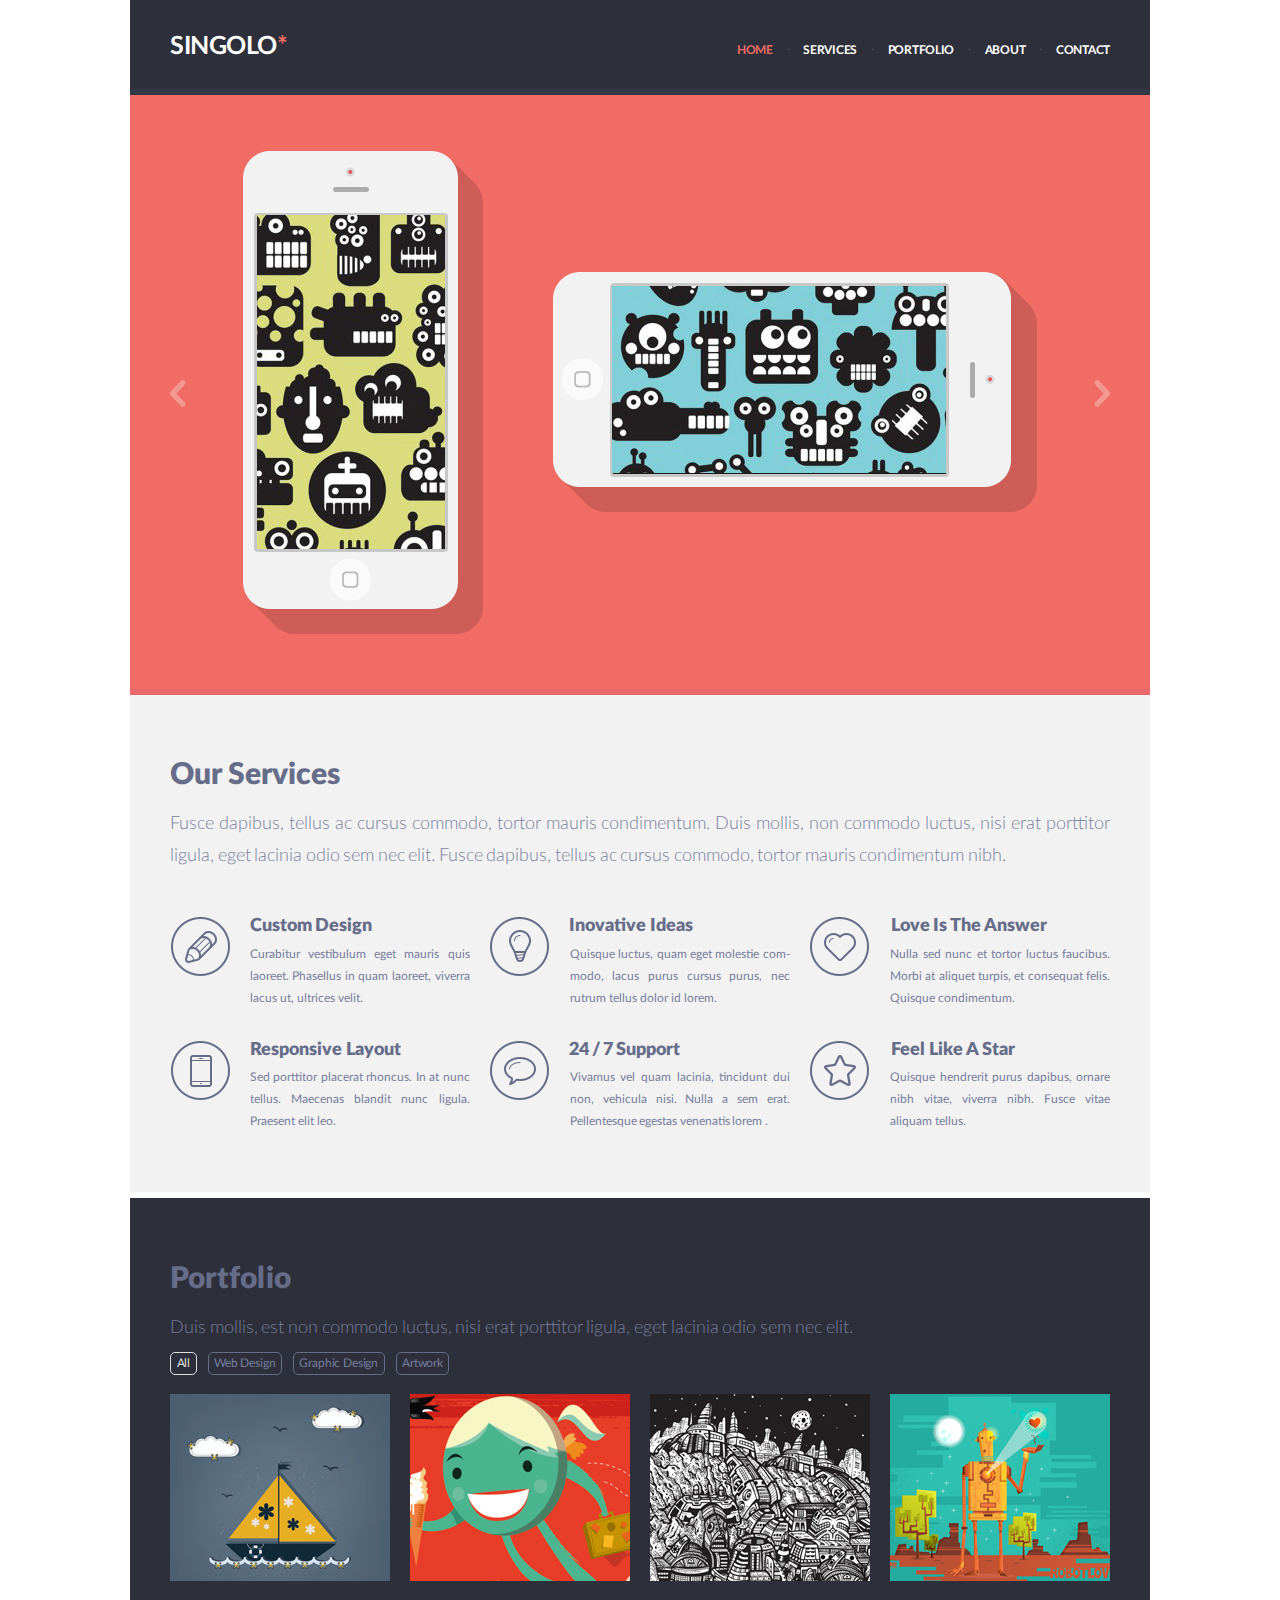
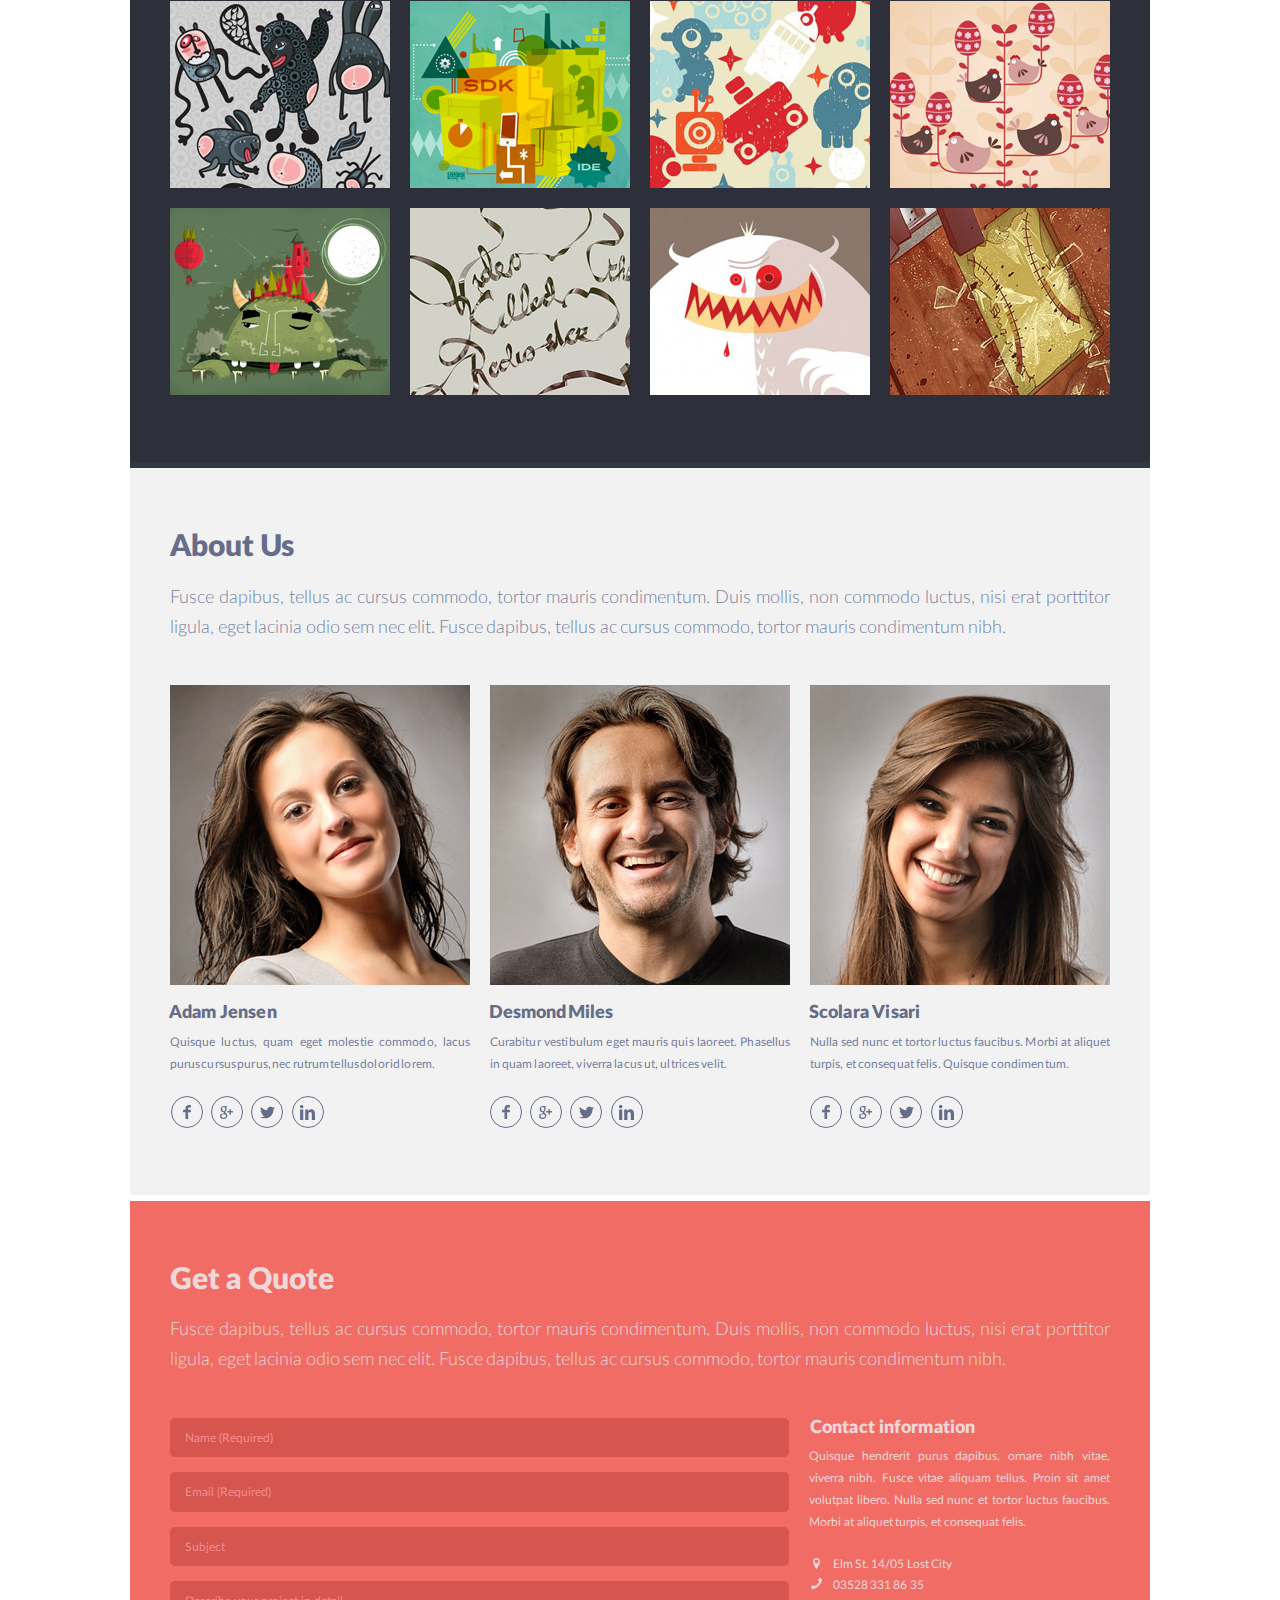
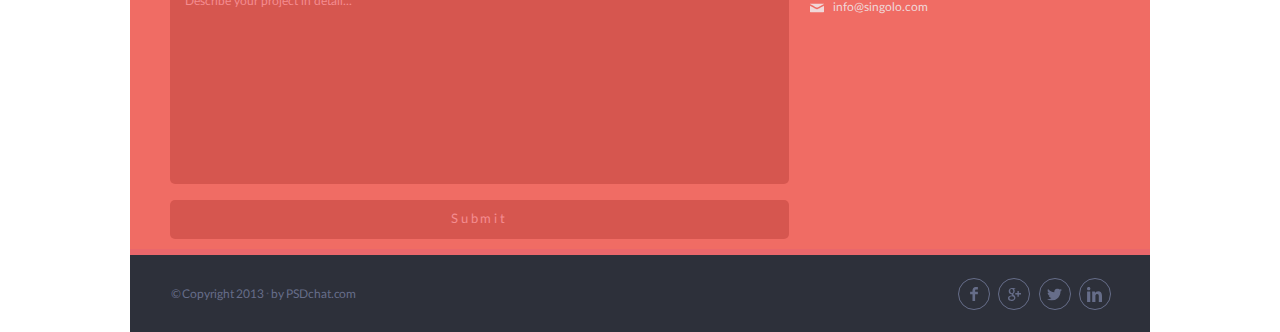
==== commit e9bfe17d: "fix: change implementation of switching menu items" ====
--- a/index.html
+++ b/index.html
@@ -29,7 +29,7 @@
   </header>
   <main class="page-content">
     <h1 class="visually-hidden">Singolo Web Studio</h1>
-    <section class="slider">
+    <section class="slider" id="home">
       <div class="wrapper slider-wrapper">
         <h2 class="slider-title visually-hidden">Thoughts on Design</h2>
         <div class="slide slide-interactive slide-displayed">
@@ -268,7 +268,7 @@
           <form class="feedback-form" action="https://echo.htmlacademy.ru" method="post">
             <p class="feedback-form-item">
               <label class="feedback-form-label visually-hidden" for="name">Name</label>
-              <input class="feedback-form-field" type="text" id="name" name="name" placeholder="Name (Required)" required pattern="[\w\s]{5,25}" autocomplete="off" title="The name is a word with a length of 5 to 25 alphanumeric characters">
+              <input class="feedback-form-field" type="text" id="name" name="name" placeholder="Name (Required)" required pattern="([\w\s]|[А-Яа-я0-9_\s]){5,25}" autocomplete="off" title="The name is a word with a length of 5 to 25 alphanumeric characters">
             </p>
             <p class="feedback-form-item">
               <label class="feedback-form-label visually-hidden" for="email">Email</label>
@@ -280,7 +280,7 @@
             </p>
             <p class="feedback-form-item">
               <label class="feedback-form-label visually-hidden" for="descr">Description</label>
-              <textarea class="feedback-form-field feedback-form-field-descr" id="descr" name="descr" placeholder="Describe your project in detail..." autocomplete="off" cols="30" rows="9"></textarea>
+              <textarea class="feedback-form-field feedback-form-field-descr" id="descr" name="descr" placeholder="Describe your project in detail..." autocomplete="off" cols="30" rows="9" maxlength="1000"></textarea>
             </p>
             <p class="feedback-form-item">
               <button class="feedback-form-button" type="submit">Submit</button>
--- a/style.css
+++ b/style.css
@@ -121,15 +121,22 @@
 
 .page {
   margin: 0;
+  padding-top: 95px;
 }
 
 .page-header {
-  width: 1020px;
+  position: fixed;
+  z-index: 10;
+  top: 0;
+  left: 50%;
+  width: 100%;
+  max-width: 1020px;
   margin: 0 auto;
   padding-top: 31.7px;
   padding-bottom: 27.1px;
   background-color: rgb(45, 48, 58);
   border-bottom: 6px solid rgb(50, 55, 70);
+  transform: translateX(-50%);
 }
 
 .page-header-wraper {
@@ -137,10 +144,6 @@
   flex-wrap: wrap;
   justify-content: space-between;
   align-items: baseline;
-}
-
-.logo {
-  margin-left: -1.1px;
 }
 
 .logo-text {
@@ -174,6 +177,7 @@
 .nav-item {
   position: relative;
   margin: 0 0.87em;
+  user-select: none;
 }
 
 .nav-item:first-child {
@@ -258,11 +262,11 @@
   display: flex;
   justify-content: center;
   align-items: center;
+  user-select: none;
 }
 
 .slide:not(.slide-displayed) {
   visibility: hidden;
-  
 }
 
 .slide:not(.slide-interactive) {
@@ -374,7 +378,7 @@
 
 .slider-button-prev {
   order: -1;
-  z-index: 10;
+  z-index: 5;
 }
 
 .slider-button-prev::before {
@@ -539,7 +543,7 @@
 
 @-moz-document url-prefix() {
   .service-description {
-      line-height: 1.68;
+    line-height: 1.68;
   }
 }
 
@@ -599,6 +603,7 @@
   background-color: rgb(45, 48, 58);
   border: 1px solid rgb(102, 109, 137);
   border-radius: 5px;
+  user-select: none;
 }
 
 .controls-toggle::-moz-focus-inner {
@@ -630,13 +635,12 @@
   grid-template-rows: repeat(3, 187px);
   gap: 20px 20px;
   width: 100%;
-  /* margin: -2px -2px;
-  padding: 2px; */
 }
 
 .work {
   position: relative;
   margin: 0;
+  user-select: none;
 }
 
 .work:not(:nth-child(-n+12)) {
@@ -652,8 +656,8 @@
   position: absolute;
   top: 50%;
   left: 50%;
-  width: 103.2%;
-  height: 104%;
+  width: 103.5%;
+  height: 104.9%;
   border: 5px solid rgb(240, 108, 100);
   border-radius: 5px;
   transform: translate(-50%, -50%);
@@ -665,12 +669,6 @@
   height: 100%;
   overflow: hidden;
 }
-
-/* .work-link {
-  display: inline-block;
-  width: 100%;
-  height: 100%;
-} */
 
 .work-image {
   position: absolute;
@@ -987,7 +985,7 @@
   font-size: 0.75rem;
   line-height: 1.797;
   font-family: "Lato", "Arial", sans-serif;
-  color: rgb(244, 140, 143);
+  color: rgb(240, 216, 217);
   background-color: rgb(214, 86, 79);
   border: 1px solid transparent;
   border-radius: 5px;
@@ -1010,8 +1008,6 @@
 }
 
 .feedback-form-field:invalid:focus:not(:placeholder-shown) {
-  /* background-clip: content-box; */
-  /* background-color: rgb(255, 0, 0); */
   animation: ease-in-out 1s infinite colorchange;
 }
 
@@ -1220,16 +1216,16 @@
   max-width: 50vw;
   min-width: 30vw;
   max-height: 50vh;
-  padding: 20px 20px;
+  padding: 10px 10px;
   border: 5px solid rgb(197, 78, 82);
   border-radius: 5px;
   background-color: rgb(240, 108, 100);
 }
 
 .popup-title {
-  margin: 0;
-  font-weight: 700;
-  font-size: 1.875rem;
+  margin: 0 0 10px;
+  font-weight: 400;
+  font-size: 1.5rem;
   font-family: "Lato", "Arial", sans-serif;
   color: rgb(240, 216, 217);
   text-align: center;
@@ -1243,20 +1239,22 @@
 }
 
 .popup-message-container {
+  margin: 0 0 5px;
   overflow-y: auto;
 }
 
 .popup-message-label {
-  margin-bottom: 25px;
+  margin-bottom: 5px;
   font-weight: 400;
-  font-size: 1.4rem;
+  font-size: 1.2rem;
   font-family: "Lato", "Arial", sans-serif;
   color: rgb(240, 216, 217);
 }
 
 .popup-message-content {
-  margin-left: 0;
-  font-weight: 400;
+  margin: 0 0 10px;
+  padding-left: 15px;
+  font-weight: 300;
   font-size: 1rem;
   font-family: "Lato", "Arial", sans-serif;
   color: rgb(240, 216, 217);
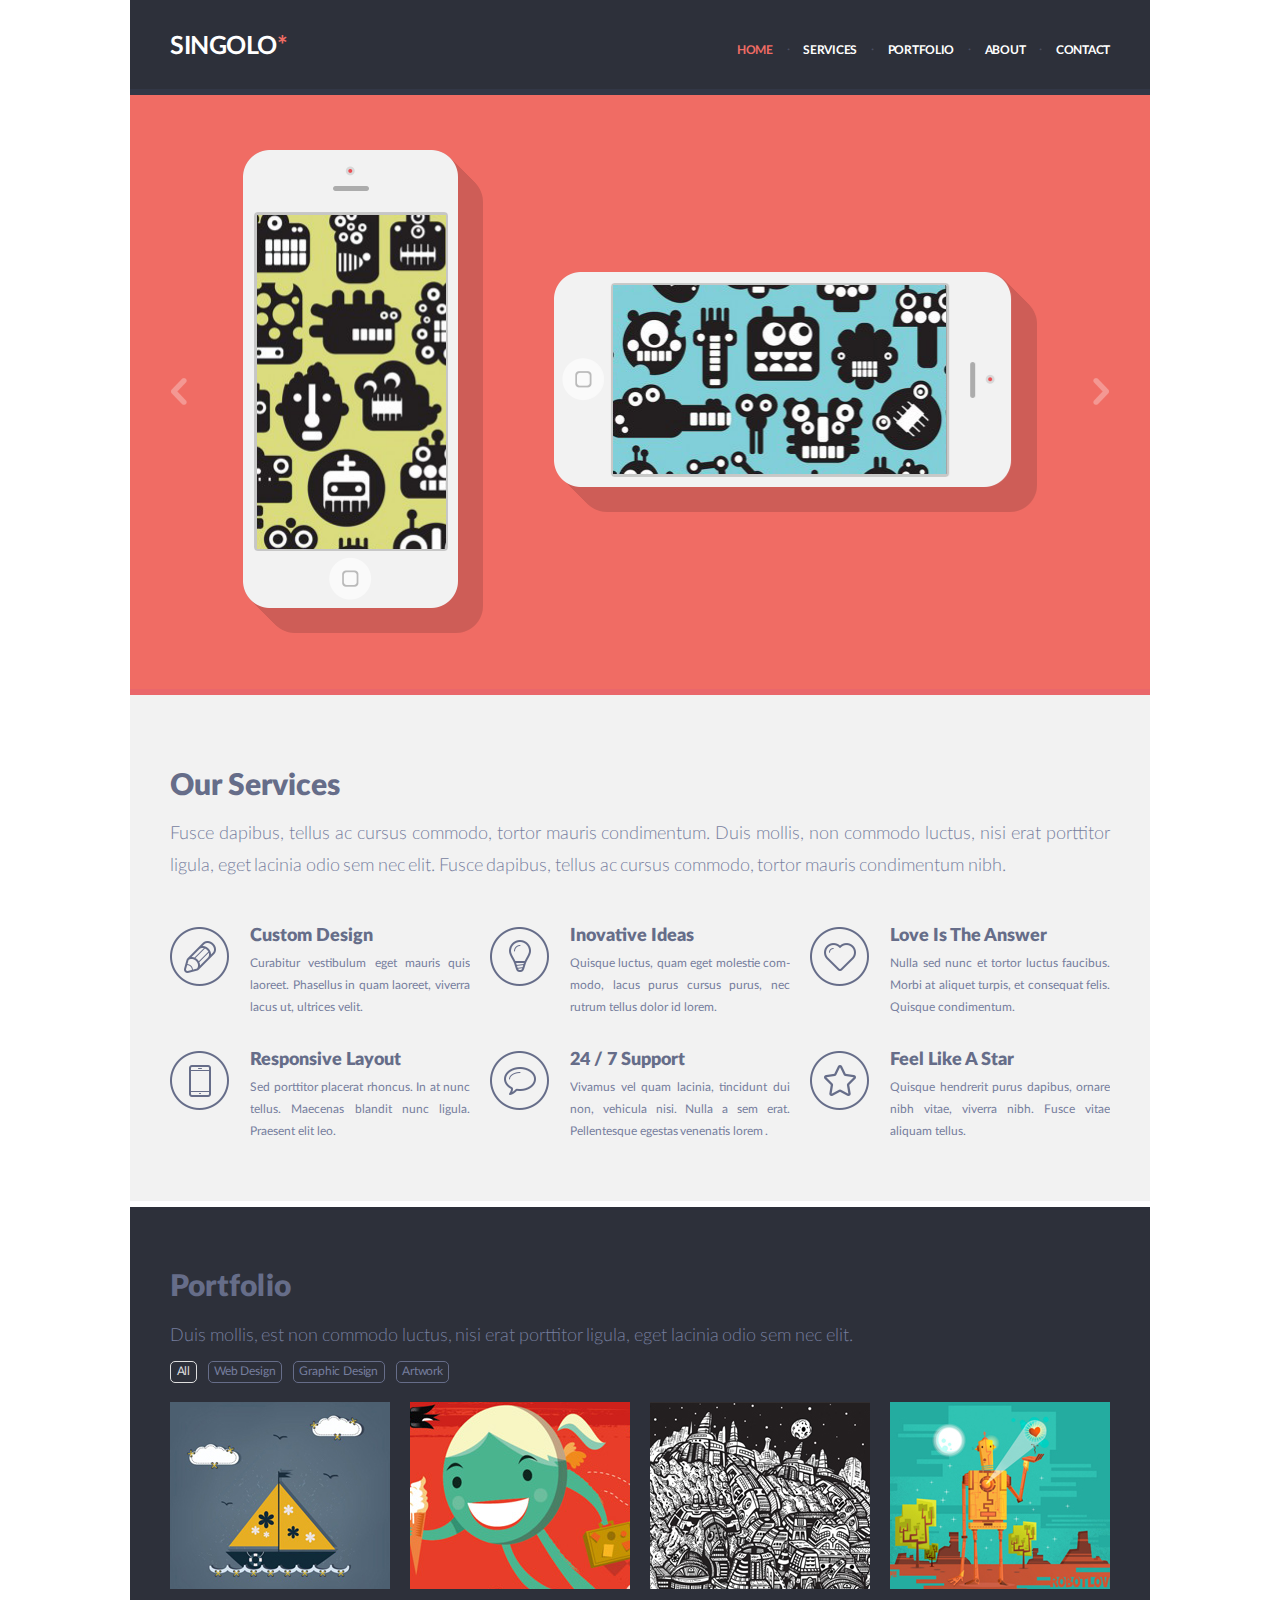
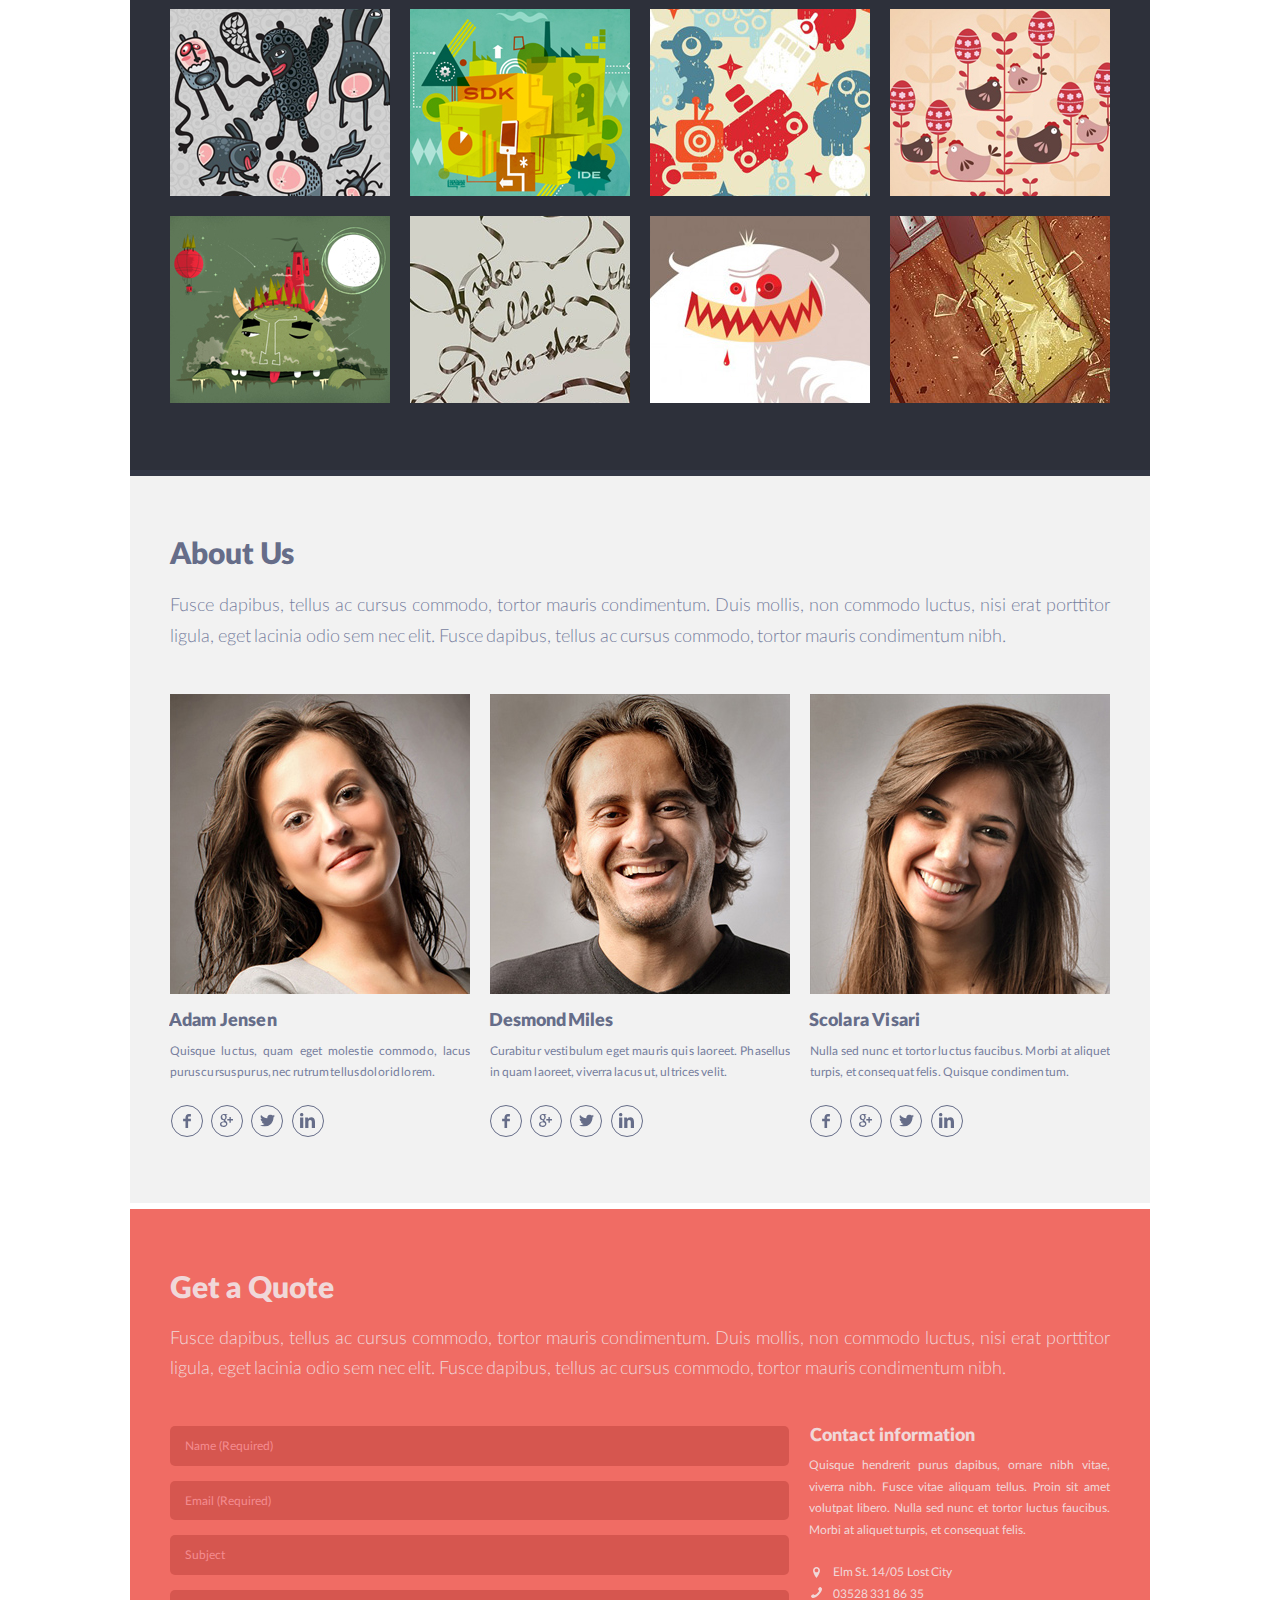
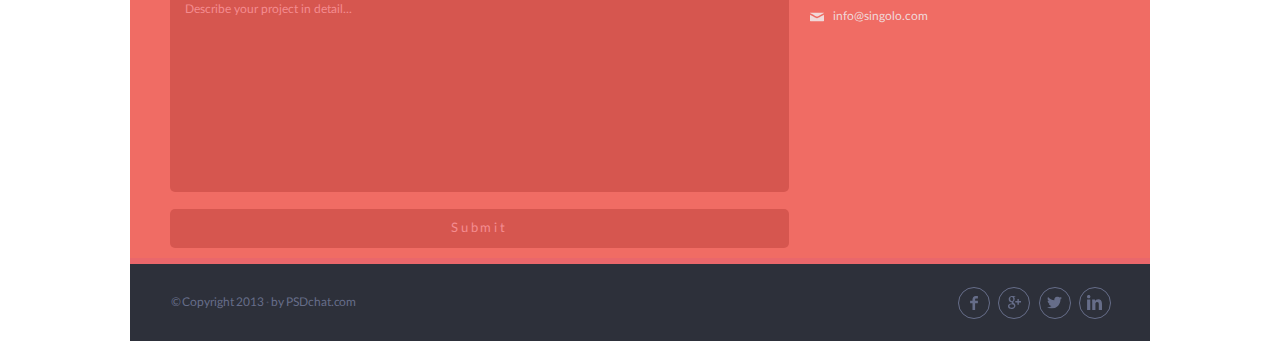
==== commit e47868d2: "feat: implement header, slider and service sections responsiveness" ====
--- a/index.html
+++ b/index.html
@@ -11,6 +11,9 @@
 <body class="page">
   <header class="page-header">
     <div class="wrapper page-header-wraper">
+      <button class="header-switcher" type="button" tabindex="-1">
+        <span class="header-switcher-dash"></span>Show menu
+      </button>
       <div class="logo">
           <span class="logo-text">Singolo</span>
       </div>
--- a/style.css
+++ b/style.css
@@ -113,8 +113,9 @@
 }
 
 .wrapper {
-  width: 960px;
-  margin: 0 auto;
+  /* width: 100%; */
+  max-width: 960px;
+  margin: 0 30px;
   padding: 0 10px;
   box-sizing: border-box;
 }
@@ -131,9 +132,9 @@
   left: 50%;
   width: 100%;
   max-width: 1020px;
+  height: 57.3px;
   margin: 0 auto;
   padding-top: 31.7px;
-  padding-bottom: 27.1px;
   background-color: rgb(45, 48, 58);
   border-bottom: 6px solid rgb(50, 55, 70);
   transform: translateX(-50%);
@@ -144,6 +145,66 @@
   flex-wrap: wrap;
   justify-content: space-between;
   align-items: baseline;
+  height: 100%;
+}
+
+.header-switcher {
+  display: none;
+  position: fixed;
+  top: 26px;
+  left: 20px;
+  width: 25px;
+  height: 20px;
+  padding: 0;
+  font-size: 0;
+  line-height: 0;
+  border: none;
+  background-color: transparent;
+  transition: transform 1s;
+}
+
+.header-switcher-active {
+  transform: rotate(90deg);
+  transition: transform 1s;
+}
+
+.header-switcher:focus {
+  outline: none;
+}
+
+.header-switcher::before {
+  content: "";
+  display: block;
+  position: absolute;
+  top: 0;
+  left: 0;
+  width: 100%;
+  height: 3px;
+  border-radius: 3px;
+  background-color: rgb(255, 255, 255);
+}
+
+.header-switcher::after {
+  content: "";
+  display: block;
+  position: absolute;
+  top: 100%;
+  left: 0;
+  width: 100%;
+  height: 3px;
+  border-radius: 3px;
+  background-color: rgb(255, 255, 255);
+}
+
+.header-switcher-dash {
+  display: block;
+  position: absolute;
+  top: 50%;
+  left: 0;
+  width: 100%;
+  height: 3px;
+  border-radius: 3px;
+  background-color: rgb(255, 255, 255);
 }
 
 .logo-text {
@@ -227,17 +288,22 @@
   position: relative;
   display: flex;
   align-items: stretch;
-  width: 1020px;
-  min-height: 491px;
+  max-width: 1020px;
   margin: 0 auto;
-  padding-top: 53.2px;
-  padding-bottom: 50px;
+  /* padding-top: 4.43%;
+  padding-bottom: 4.2%; */
   border-bottom: 6px solid rgb(234, 103, 107);
   background-color: rgb(240, 108, 100);
   overflow: hidden;
   transition: border-color 1s ease-in;
 }
 
+.slider::before {
+  content: "";
+  display: block;
+  padding-top: 58.2%;
+}
+
 .slider-border-blue {
   border-bottom: 6px solid rgb(88, 126, 223);
   transition: border-color 1s ease-in;
@@ -247,6 +313,9 @@
   display: flex;
   justify-content: space-between;
   align-items: center;
+  width: 100%;
+  margin: 0 3%;
+  padding: 0 1%;
 }
 
 .slider-title {
@@ -294,18 +363,26 @@
 .phone {
   position: relative;
   cursor: pointer;
+  user-select: none;
+  -webkit-tap-highlight-color: transparent;
 }
 
 .phone-portrait {
-  margin-right: 35px;
+  width: 23.53%;
+  margin-right: 3.45%;
 }
 
 .phone-landscape {
-  margin-left: 35px;
+  width: 47.35%;
+  margin-left: 3.45%;
 }
 
 .phone-case {
+  width: 100%;
+  height: auto;
   vertical-align: bottom;
+  user-select: none;
+  
 }
 
 .phone-screen {
@@ -320,42 +397,46 @@
 }
 
 .phone-screen-vert {
-  top: 64.5px;
-  left: 13.5px;
-  width: 188.7px;
-  height: 334px;
+  top: 13.4%;
+  left: 5.8%;
+  width: 78.6%;
+  height: 69.2%;
 }
 
 .phone-screen-horiz {
-  top: 13.6px;
-  left: 59.3px;
-  width: 333.81px;
-  height: 187.8px;
+  top: 5.6%;
+  left: 12.2%;
+  width: 69%;
+  height: 78.6%;
 }
 
 .phone-picture-vert {
   position: absolute;
-  top: -134.6px;
-  left: -13.5px;
+  top: -40.9%;
+  left: -8.2%;
+  width: 308%;
+  height: auto;
 }
 
 .phone-picture-horiz {
   position: absolute;
-  top: -118.8px;
-  left: -124.7px;
+  top: -64.6%;
+  left: -36.9%;
+  width: 174%;
+  height: auto;
 }
 
 .slide-picture {
   vertical-align: top;
-  width: auto;
-  max-height: 100%;
+  width: 47.4%;
+  height: auto;
 }
 
 .slider-button {
   flex-shrink: 0;
   position: relative;
-  width: 40px;
-  height: 40px;
+  width: 30px;
+  height: 35px;
   padding: 0;
   font: inherit;
   font-size: 0;
@@ -412,20 +493,20 @@
 }
 
 .services {
-  width: 1020px;
+  max-width: 1020px;
   margin: 0 auto;
-  padding-top: 62px;
-  padding-bottom: 60px;
+  padding-top: 5.7%;
+  padding-bottom: 46px;
   border-bottom: 6px solid rgb(255, 255, 255);
   background-color: rgb(242, 242, 242);
 }
 
-.services-wrapper {
+/* .services-wrapper {
   width: 960px;
   margin: 0 auto;
   padding: 61.56px 10px 39.38px;
   box-sizing: border-box;
-}
+} */
 
 .services-title {
   margin: 0;
@@ -436,7 +517,7 @@
 
 .services-intro {
   margin-top: 15.9px;
-  margin-bottom: 44.7px;
+  margin-bottom: 4.7%;
   font-weight: 300;
   font-size: 1.125rem;
   line-height: 1.76;
@@ -447,15 +528,19 @@
 
 .services-list {
   display: grid;
-  grid-template-columns: repeat(auto-fit, minmax(299px, 1fr));
-  gap: 31.9px 20.6px;
+  grid-template-columns: repeat(auto-fit, minmax(270px, 1fr));
+  gap: 20px 20px;
   width: 100%;
   margin: 0;
 }
 
 .services-item {
   position: relative;
-  padding-left: 26.6%;
+  box-sizing: border-box;
+  max-width: 300px;
+  min-width: 270px;
+  height: 104px;
+  padding-left: 80px;
 }
 
 .services-item::before {
@@ -466,7 +551,6 @@
 
 .services-item-pen::before {
   content: url("assets/images/services/pen.png");
-  padding-left: 0.8px;
 }
 
 .services-item-bubl::before {
@@ -479,7 +563,6 @@
 
 .services-item-phone::before {
   content: url("assets/images/services/phone.png");
-  padding-left: 0.8px;
 }
 
 .services-item-bubble::before {
@@ -502,7 +585,7 @@
   font-weight: inherit;
 }
 
-.services-item-pen .service-title {
+/* .services-item-pen .service-title {
   word-spacing: -0.06em;
 }
 
@@ -522,7 +605,7 @@
 
 .services-item-star .service-title {
   margin-left: 0.9px;
-}
+} */
 
 .service-description {
   height: 65.208px;
@@ -549,7 +632,7 @@
 
 .portfolio {
   position: relative;
-  width: 1020px;
+  max-width: 1020px;
   min-height: 741px;
   margin: 0 auto;
   padding-top: 62.5px;
@@ -631,17 +714,30 @@
 
 .portfolio-content {
   display: grid;
-  grid-template-columns: repeat(auto-fit, minmax(220px, 1fr));
-  grid-template-rows: repeat(3, 187px);
+  /* grid-template-columns: repeat(auto-fit, minmax(220px, 1fr)); */
+  grid-template-columns: repeat(4, 1fr);
+  /* grid-template-rows: repeat(3, 187px); */
+  /* grid-template-rows: repeat(3, 1fr); */
   gap: 20px 20px;
   width: 100%;
 }
 
 .work {
-  position: relative;
+  /* position: relative; */
   margin: 0;
   user-select: none;
 }
+
+/* .work::before {
+  content: "";
+  display: block;
+  position: absolute;
+  top: 0;
+  left: 0;
+  width: 100%;
+  padding-top: 85%;
+
+} */
 
 .work:not(:nth-child(-n+12)) {
   display: none;
@@ -670,6 +766,16 @@
   overflow: hidden;
 }
 
+.work-content::before {
+  content: "";
+  display: block;
+  /* position: absolute;
+  top: 0;
+  left: 0;
+  width: 100%; */
+  padding-top: 85%;
+}
+
 .work-image {
   position: absolute;
   vertical-align: top;
@@ -741,7 +847,7 @@
 }
 
 .about {
-  width: 1020px;
+  max-width: 1020px;
   min-height: 606px;
   margin: 0 auto;
   padding-top: 61px;
@@ -927,7 +1033,7 @@
 }
 
 .communication {
-  width: 1020px;
+  max-width: 1020px;
   min-height: 576px;
   margin: 0 auto;
   padding-top: 61.5px;
@@ -1145,7 +1251,8 @@
 }
 
 .page-footer {
-  width: 1020px;
+  width: 100%;
+  max-width: 1020px;
   min-height: 34px;
   margin: 0 auto;
   padding-top: 22.9px;
@@ -1271,3 +1378,137 @@
   background-color: rgb(197, 78, 82);
   cursor: pointer;
 }
+
+@media screen and (max-width: 945px) {
+  .page-header {
+    height: 59px;
+    padding-top: 30px;
+  }
+  .services {
+    border-bottom: none;
+    padding-bottom: 62px;
+  }
+  .services-list {
+    gap: 40px 20px;
+  }
+}
+
+@media screen and (max-width: 610px) {
+  .page-header {
+    height: 95px;
+    padding-top: 24px;
+    padding-bottom: 12px;
+    box-sizing: border-box;
+  }
+
+  .page-header-wraper {
+    flex-direction: column;
+    flex-wrap: nowrap;
+    align-items: center;
+    margin: 0 0.7%;
+  }
+
+  .logo-text {
+    font-size: 1.2306rem;
+  }
+
+  .slider-wrapper {
+    margin: 0 0.7%;
+  }
+}
+
+@media screen and (max-width: 460px) {
+  .page {
+    padding-top: 71px;
+  }
+
+  .page::before {
+    content: "";
+    display: block;
+    box-sizing: border-box;
+    position: absolute;
+    top: 0;
+    left: 0;
+    height: 71px;
+    width: 100%;
+    background-color: rgb(45, 48, 58);
+  }
+
+  .page-header {
+    left: 0;
+    top: 0;
+    height: 71px;
+    padding-bottom: 0;
+    box-sizing: border-box;
+    border-bottom: none;
+    transform: initial;
+    transition: width 0.5s, height 0.5s;
+  }
+
+  .page-header-wraper {
+    margin: 0;
+    padding: 0;
+  }
+
+  .page-header-horizontal {
+    width: 278px;
+    height: 100%;
+    box-sizing: border-box;
+    box-shadow: 0px -40px 20px rgba(0, 0, 0, 0.4);
+    transition: width 0.5s, height 0.5s;
+  }
+  
+  .page-header-horizontal .page-header-wraper {
+    align-items: end;
+    justify-content: flex-start;
+    padding-left: 41px;
+  }
+
+  .header-switcher {
+    display: initial;
+  }
+
+  .page-header-horizontal .logo {
+    margin-bottom: 188px;
+  }
+
+  .header-nav {
+    display: none;
+  }
+
+  .page-header-horizontal .header-nav {
+    display: initial;
+    opacity: 0;
+  }
+
+  .header-nav.header-nav-horizontal {
+    margin-left: -1em;
+    opacity: 1;
+    transition: opacity 0.3s;
+  }
+
+  .nav-list {
+    flex-direction: column;
+  }
+
+  .page-header-horizontal .nav-list {
+    align-items: end;
+  }
+
+  .page-header-horizontal .nav-item {
+    margin-left: 0;
+    margin-bottom: 22px;
+  }
+
+  .nav-item:not(.nav-item-current):hover::before {
+    content: initial;
+  }
+
+  .page-header-horizontal .nav-item:after {
+    content: initial;
+  }
+
+  .page-header-horizontal .nav-link {
+    font-size: 2em;
+  }
+}
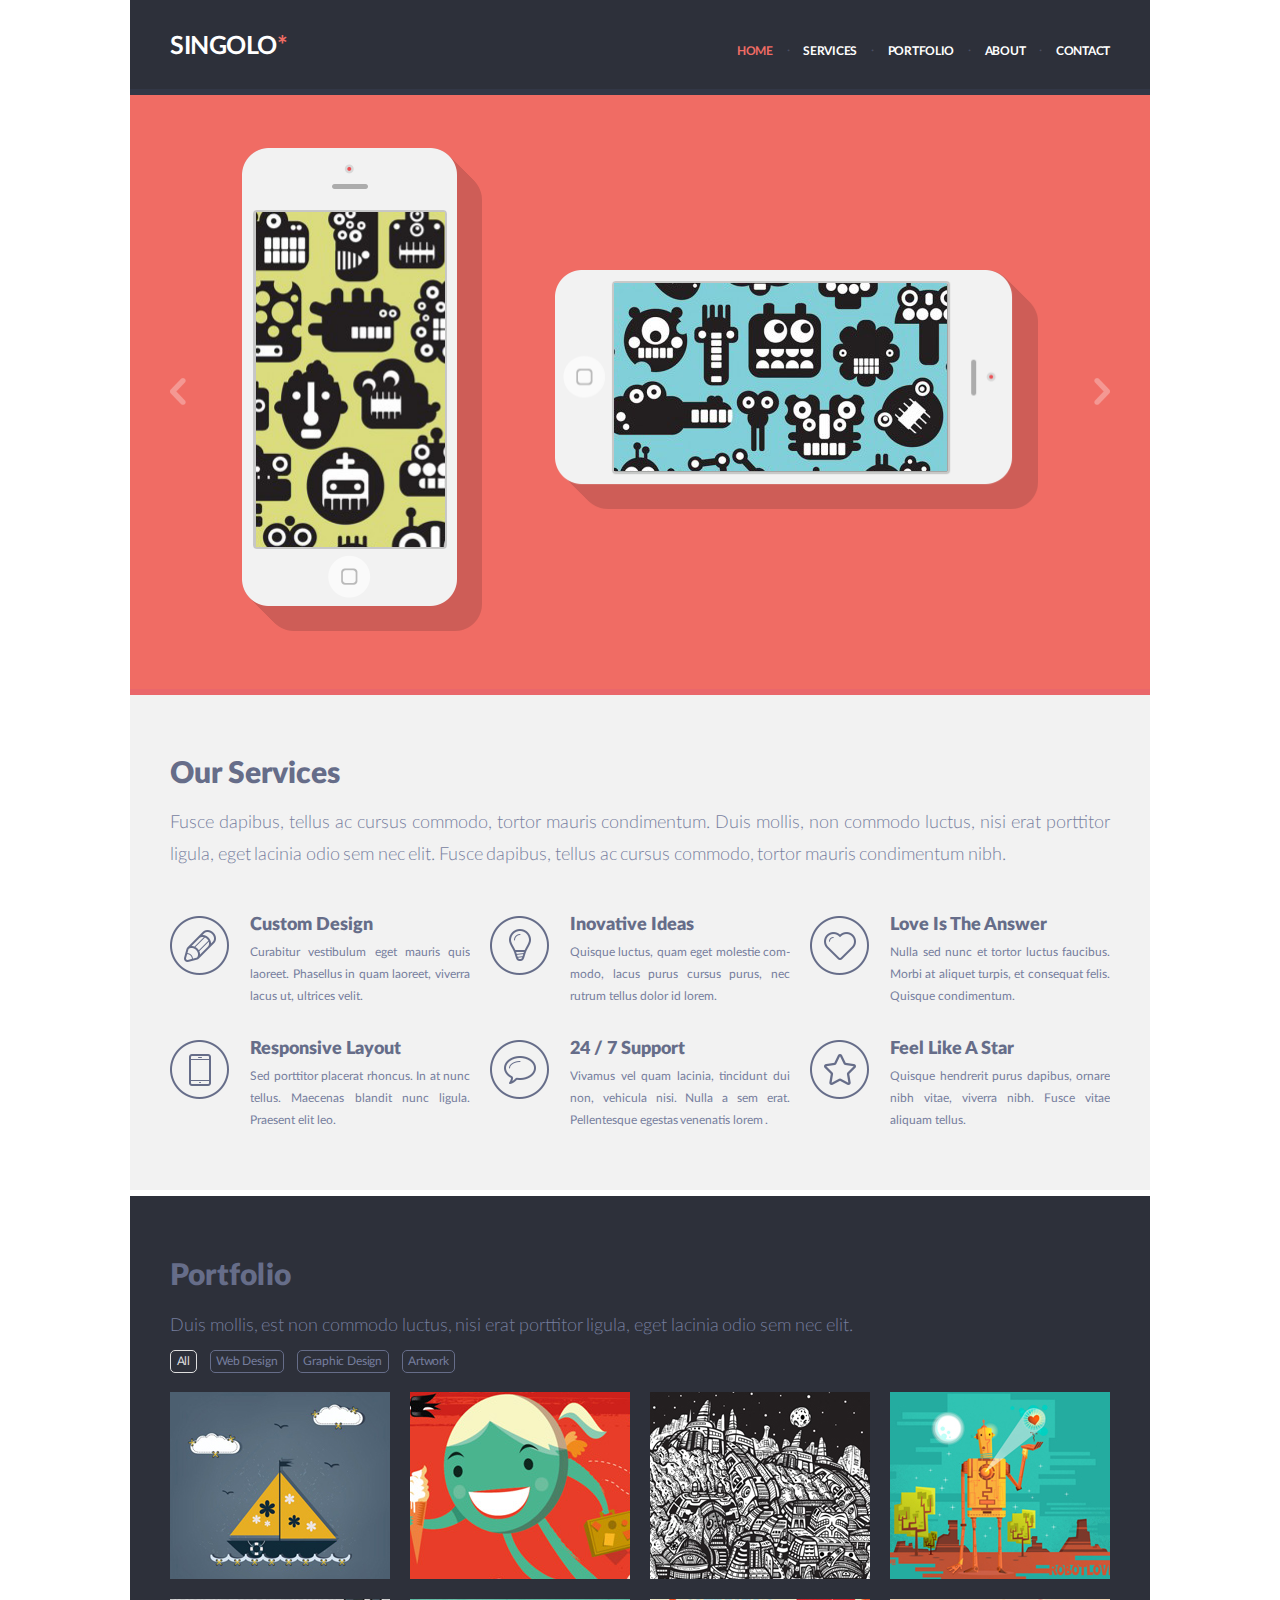
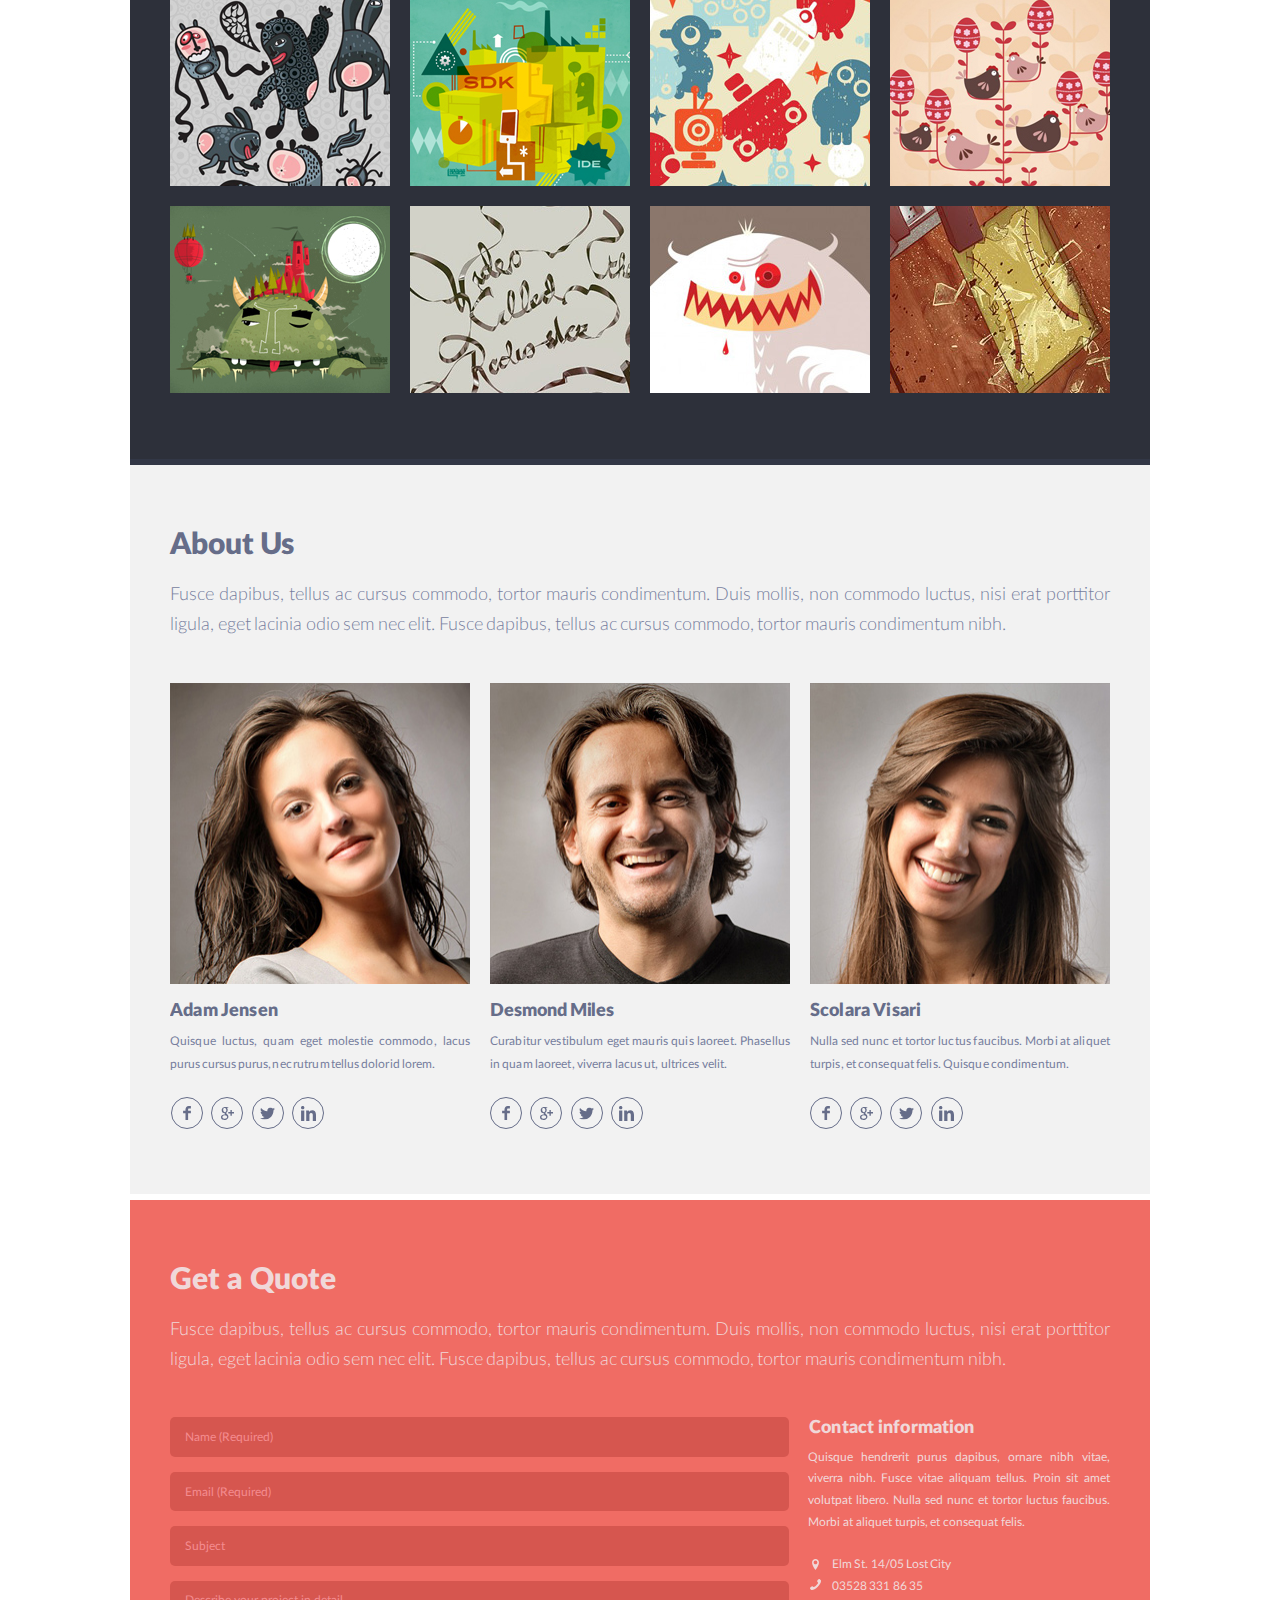
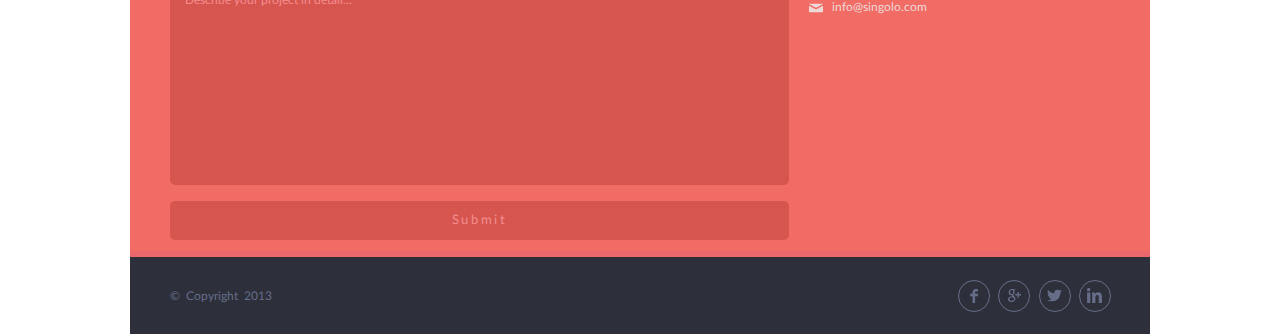
==== commit b7640840: "feat: implement all sections responsiveness from 1019px to 768px" ====
--- a/index.html
+++ b/index.html
@@ -228,9 +228,11 @@
         <p class="about-intro">Fusce dapibus, tellus ac cursus commodo, tortor mauris condimentum. Duis mollis, non commodo luctus, nisi erat porttitor ligula, eget lacinia odio sem nec elit. Fusce dapibus, tellus ac cursus commodo, tortor mauris condimentum nibh.</p>
         <div class="about-content">
           <article class="person">
-            <img class="person-photo" src="assets/images/about/adam-jensen.jpg" alt="Adam Jensen" width="300" height="300">
-            <h3 class="person-name">Adam Jensen</h3>
-            <p class="person-info person-info-jensen">Quisque luctus, quam eget molestie commodo, lacus purus cursus purus, nec rutrum tellus dolor id lorem.</p>
+            <div class="person-main-info">
+              <img class="person-photo" src="assets/images/about/adam-jensen.jpg" alt="Adam Jensen" width="300" height="300">
+              <h3 class="person-name">Adam Jensen</h3>
+              <p class="person-info person-info-jensen">Quisque luctus, quam eget molestie commodo, lacus purus cursus purus, nec rutrum tellus dolor id lorem.</p>
+            </div>
             <ul class="social-list social-list-jensen">
               <li class="social-list-item"><a class="social-list-link social-list-link-fb" href="https://www.facebook.com/" target="_blank">Facebook</a></li>
               <li class="social-list-item"><a class="social-list-link social-list-link-g" href="https://aboutme.google.com/" target="_blank">Google+</a></li>
@@ -239,9 +241,11 @@
             </ul>
           </article>
           <article class="person">
-            <img class="person-photo" src="assets/images/about/desmond-miles.jpg" alt="Desmond Miles" width="300" height="300">
-            <h3 class="person-name person-name-miles">Desmond Miles</h3>
-            <p class="person-info">Curabitur vestibulum eget mauris quis laoreet. Phasellus in quam laoreet, viverra lacus ut, ultrices velit.</p>
+            <div class="person-main-info">
+              <img class="person-photo" src="assets/images/about/desmond-miles.jpg" alt="Desmond Miles" width="300" height="300">
+              <h3 class="person-name person-name-miles">Desmond Miles</h3>
+              <p class="person-info">Curabitur vestibulum eget mauris quis laoreet. Phasellus in quam laoreet, viverra lacus ut, ultrices velit.</p>
+            </div>            
             <ul class="social-list">
               <li class="social-list-item"><a class="social-list-link social-list-link-fb" href="https://www.facebook.com/" target="_blank">Facebook</a></li>
               <li class="social-list-item"><a class="social-list-link social-list-link-g" href="https://aboutme.google.com/" target="_blank">Google+</a></li>
@@ -250,9 +254,11 @@
             </ul>
           </article>
           <article class="person">
-            <img class="person-photo" src="assets/images/about/scolara-visari.jpg" alt="Scolara Visari" width="300" height="300">
-            <h3 class="person-name">Scolara Visari</h3>
-            <p class="person-info">Nulla sed nunc et tortor luctus faucibus. Morbi at aliquet turpis, et consequat felis. Quisque condimentum.</p>
+            <div class="person-main-info">
+              <img class="person-photo" src="assets/images/about/scolara-visari.jpg" alt="Scolara Visari" width="300" height="300">
+              <h3 class="person-name">Scolara Visari</h3>
+              <p class="person-info">Nulla sed nunc et tortor luctus faucibus. Morbi at aliquet turpis, et consequat felis. Quisque condimentum.</p>
+            </div>
             <ul class="social-list">
               <li class="social-list-item"><a class="social-list-link social-list-link-fb" href="https://www.facebook.com/" target="_blank">Facebook</a></li>
               <li class="social-list-item"><a class="social-list-link social-list-link-g" href="https://aboutme.google.com/" target="_blank">Google+</a></li>
@@ -304,7 +310,7 @@
   </main>
   <footer class="page-footer">
     <div class="wrapper page-footer-wrapper">
-      <p class="copyright">© Copyright 2013 <span class="copyright-by">by PSDchat.com</span></p>
+      <p class="copyright">© Copyright 2013</p>
       <ul class="social-list page-footer-social-list">
         <li class="social-list-item"><a class="social-list-link social-list-link-fb page-footer-social-list-link" href="https://www.facebook.com/" target="_blank">Facebook</a></li>
         <li class="social-list-item"><a class="social-list-link social-list-link-g page-footer-social-list-link" href="https://aboutme.google.com/" target="_blank">Google+</a></li>
--- a/style.css
+++ b/style.css
@@ -113,11 +113,8 @@
 }
 
 .wrapper {
-  /* width: 100%; */
-  max-width: 960px;
   margin: 0 30px;
   padding: 0 10px;
-  box-sizing: border-box;
 }
 
 .page {
@@ -132,7 +129,7 @@
   left: 50%;
   width: 100%;
   max-width: 1020px;
-  height: 57.3px;
+  min-height: 57.4px;
   margin: 0 auto;
   padding-top: 31.7px;
   background-color: rgb(45, 48, 58);
@@ -144,8 +141,7 @@
   display: flex;
   flex-wrap: wrap;
   justify-content: space-between;
-  align-items: baseline;
-  height: 100%;
+  align-items: center;
 }
 
 .header-switcher {
@@ -222,7 +218,7 @@
 }
 
 .header-nav {
-  margin: 0 -0.4em 0 0;
+  margin: 7px -0.4em 0 0;
   font-size: 0.75rem;
 }
 
@@ -290,8 +286,6 @@
   align-items: stretch;
   max-width: 1020px;
   margin: 0 auto;
-  /* padding-top: 4.43%;
-  padding-bottom: 4.2%; */
   border-bottom: 6px solid rgb(234, 103, 107);
   background-color: rgb(240, 108, 100);
   overflow: hidden;
@@ -313,9 +307,8 @@
   display: flex;
   justify-content: space-between;
   align-items: center;
-  width: 100%;
-  margin: 0 3%;
-  padding: 0 1%;
+  flex-grow: 1;
+  margin: 0 30px;
 }
 
 .slider-title {
@@ -362,6 +355,7 @@
 
 .phone {
   position: relative;
+  margin-bottom: 0.5%;
   cursor: pointer;
   user-select: none;
   -webkit-tap-highlight-color: transparent;
@@ -369,12 +363,12 @@
 
 .phone-portrait {
   width: 23.53%;
-  margin-right: 3.45%;
+  margin-right: 3.55%;
 }
 
 .phone-landscape {
   width: 47.35%;
-  margin-left: 3.45%;
+  margin-left: 3.55%;
 }
 
 .phone-case {
@@ -382,7 +376,6 @@
   height: auto;
   vertical-align: bottom;
   user-select: none;
-  
 }
 
 .phone-screen {
@@ -495,29 +488,23 @@
 .services {
   max-width: 1020px;
   margin: 0 auto;
-  padding-top: 5.7%;
+  padding-top: 61.6px;
   padding-bottom: 46px;
   border-bottom: 6px solid rgb(255, 255, 255);
   background-color: rgb(242, 242, 242);
 }
 
-/* .services-wrapper {
-  width: 960px;
-  margin: 0 auto;
-  padding: 61.56px 10px 39.38px;
-  box-sizing: border-box;
-} */
-
 .services-title {
   margin: 0;
+  margin-bottom: 15.9px;
   font-weight: 900;
   font-size: 1.875rem;
   color: rgb(102, 109, 137);
 }
 
 .services-intro {
-  margin-top: 15.9px;
-  margin-bottom: 4.7%;
+  margin-top: 0;
+  margin-bottom: 44.4px;
   font-weight: 300;
   font-size: 1.125rem;
   line-height: 1.76;
@@ -528,19 +515,18 @@
 
 .services-list {
   display: grid;
-  grid-template-columns: repeat(auto-fit, minmax(270px, 1fr));
+  grid-template-columns: repeat(3, 1fr);
   gap: 20px 20px;
-  width: 100%;
   margin: 0;
 }
 
 .services-item {
   position: relative;
   box-sizing: border-box;
-  max-width: 300px;
-  min-width: 270px;
+  min-width: 300px;
   height: 104px;
   padding-left: 80px;
+  overflow: hidden;
 }
 
 .services-item::before {
@@ -585,30 +571,8 @@
   font-weight: inherit;
 }
 
-/* .services-item-pen .service-title {
-  word-spacing: -0.06em;
-}
-
-.services-item-bubl .service-title {
-  margin-left: -0.8px;
-}
-
-.services-item-heart .service-title {
-  margin-left: 0.7px;
-  word-spacing: -0.02em;
-}
-
-.services-item-bubble .service-title {
-  margin-left: -1px;
-  word-spacing: -0.07em;
-}
-
-.services-item-star .service-title {
-  margin-left: 0.9px;
-} */
-
 .service-description {
-  height: 65.208px;
+  max-height: 5.5em;
   margin-top: 8.5px;
   margin-left: 0;
   font-weight: 400;
@@ -643,7 +607,7 @@
 
 .portfolio-title {
   margin: 0;
-  margin-bottom: 16px;
+  margin-bottom: 16.7px;
   font-weight: 900;
   font-size: 1.875rem;
   color: rgb(102, 109, 137);
@@ -653,7 +617,7 @@
 
 .portfolio-intro {
   margin: 0;
-  margin-bottom: 5px;
+  margin-bottom: 4.9px;
   font-weight: 300;
   font-size: 1.125rem;
   line-height: 1.67em;
@@ -672,7 +636,7 @@
 }
 
 .controls-item {
-  margin: 4px 11px 4px 0;
+  margin: 4px 13px 4px 0;
 }
 
 .controls-toggle {
@@ -714,30 +678,15 @@
 
 .portfolio-content {
   display: grid;
-  /* grid-template-columns: repeat(auto-fit, minmax(220px, 1fr)); */
   grid-template-columns: repeat(4, 1fr);
-  /* grid-template-rows: repeat(3, 187px); */
-  /* grid-template-rows: repeat(3, 1fr); */
   gap: 20px 20px;
-  width: 100%;
 }
 
 .work {
-  /* position: relative; */
+  position: relative;
   margin: 0;
   user-select: none;
 }
-
-/* .work::before {
-  content: "";
-  display: block;
-  position: absolute;
-  top: 0;
-  left: 0;
-  width: 100%;
-  padding-top: 85%;
-
-} */
 
 .work:not(:nth-child(-n+12)) {
   display: none;
@@ -761,18 +710,12 @@
 
 .work-content {
   position: relative;
-  width: 100%;
-  height: 100%;
   overflow: hidden;
 }
 
 .work-content::before {
   content: "";
   display: block;
-  /* position: absolute;
-  top: 0;
-  left: 0;
-  width: 100%; */
   padding-top: 85%;
 }
 
@@ -787,78 +730,101 @@
 }
 
 .work-image-sailboat {
-  top: -11.1px;
-  left: -8.6px;
+  top: -6.5%;
+  left: -3.6%;
+  width: 108.2%;
+  height: auto;
 }
 
 .work-image-face {
-  top: -42.8px;
-  left: -81.8px;
+  top: -23%;
+  left: -37%;
+  width: 165.5%;
+  height: auto;
 }
 
 .work-image-city {
-  top: -0.8px;
-  left: -10.4px;
+  top: -1.1%;
+  left: -5.1%;
+  width: 113.7%;
+  height: auto;
 }
 
 .work-image-robot {
-  top: -1.6px;
-  left: -22.9px;
+  top: -1.5%;
+  left: -11%;
+  width: 119.1%;
+  height: auto;
 }
 
 .work-image-bugs {
-  top: -16.2px;
-  left: -10.1px;
+  top: -9.1%;
+  left: -4.5%;
+  width: 110%;
+  height: auto;
 }
 
 .work-image-sdk {
-  top: -4px;
-  left: -16px;
+  top: -2.8%;
+  left: -7.2%;
+  width: 117.3%;
+  height: auto;
 }
 
 .work-image-inhabitants {
-  top: -39px;
-  left: -30.3px;
+  top: -21.3%;
+  left: -14.2%;
+  width: 169.1%;
+  height: auto;
 }
 
 .work-image-hens {
-  top: -32px;
-  left: -23.3px;
+  top: -17.6%;
+  left: -10.8%;
+  width: 126.4%;
+  height: auto;
 }
 
 .work-image-wonder {
-  top: -2.5px;
-  left: -16px;
+  top: -1.6%;
+  left: -7.2%;
+  width: 115.5%;
+  height: auto;
 }
 
 .work-image-tape {
-  top: -113px;
-  left: -140.6px;
+  top: -61.1%;
+  left: -64.1%;
+  width: 215.5%;
+  height: auto;
 }
 
 .work-image-nibbler {
-  top: -175.5px;
-  left: -143.5px;
+  top: -94.1%;
+  left: -65.4%;
+  width: 188.2%;
+  height: auto;
 }
 
 .work-image-indicator {
-  top: -60.1px;
-  left: -35.2px;
+  top: -32.6%;
+  left: -16.2%;
+  width: 134.5%;
+  height: auto;
 }
 
 .about {
   max-width: 1020px;
-  min-height: 606px;
   margin: 0 auto;
-  padding-top: 61px;
-  padding-bottom: 60px;
+  padding-top: 61.5px;
+  padding-bottom: 65px;
   background-color: rgb(242, 242, 242);
   border-bottom: 6px solid rgb(255,255, 255);
 }
 
 .about-title {
   margin: 0;
-  margin-bottom: 18px;
+  margin-bottom: 17px;
   font-weight: 900;
   font-size: 1.875rem;
   color: rgb(102, 109, 137);
@@ -869,7 +835,7 @@
 
 .about-intro {
   margin: 0;
-  margin-bottom: 42.3px;
+  margin-bottom: 43.5px;
   font-weight: 300;
   font-size: 1.125rem;
   line-height: 1.67em;
@@ -878,22 +844,32 @@
   word-spacing: -0.08em;
 }
 
-
 .about-content {
   display: grid;
-  grid-template-columns: repeat(auto-fit, minmax(300px, 1fr));
-  gap: 19px 19.3px;
-  margin: 0px -0.4px;
+  grid-template-columns: repeat(3, 1fr);
+  gap: 0 2.1%;
+}
+
+.person {
+  display: flex;
+  flex-direction: column;
+  justify-content: space-between;
+  align-items: stretch;
+}
+
+.person-main-info {
+  margin-bottom: 22.5px;
 }
 
 .person-photo {
+  width: 100%;
+  height: auto;
   vertical-align: bottom;
 }
 
 .person-name {
   margin-top: 16.2px;
   margin-bottom: 8.5px;
-  margin-left: -0.9px;
   font-weight: 900;
   font-size: 1.125rem;
   color: rgb(102, 109, 137);
@@ -912,17 +888,14 @@
 }
 
 .person-info {
-  height: 3.47em;
   margin: 0;
-  margin-bottom: 22.5px;
   font-weight: 400;
   font-size: 0.75rem;
-  line-height: 1.8em;
+  line-height: 1.85em;
   color: rgb(118, 126, 158);
   text-align: justify;
   letter-spacing: 0.01em;
   word-spacing: -0.09em;
-  overflow: hidden;
 }
 
 .person-info-jensen {
@@ -1034,10 +1007,9 @@
 
 .communication {
   max-width: 1020px;
-  min-height: 576px;
   margin: 0 auto;
   padding-top: 61.5px;
-  padding-bottom: 10px;
+  padding-bottom: 10.5px;
   background-color: rgb(240, 108, 100);
   border-bottom: 6px solid rgb(234, 103, 107);
 }
@@ -1048,7 +1020,6 @@
   font-weight: 900;
   font-size: 1.875rem;
   color: rgb(240, 216, 217);
-  word-spacing: -0.034em;
 }
 
 .communication-intro {
@@ -1068,7 +1039,7 @@
 }
 
 .feedback-form {
-  flex: 618.9px 0 1;
+  flex: 65.9% 0 1;
 }
 
 .feedback-form-item {
@@ -1099,7 +1070,7 @@
 }
 
 .feedback-form-field-descr {
-  height: 202.4px;
+  height: 17em;
   padding: 0.7em 1.167em 0.317em;
   resize: none;
 }
@@ -1149,11 +1120,11 @@
 }
 
 .contact-info {
-  flex: 301px 0 0;
+  flex: 32.1% 0 1;
 }
 
 .contact-info-title {
-  margin-top: -1px;
+  margin-top: 0;
   margin-bottom: 7.5px;
   margin-left: 1px;
   font-weight: 900;
@@ -1266,27 +1237,12 @@
 }
 
 .copyright {
-  margin-top: 8.5px;
+  margin-top: 9.5px;
   margin-bottom: 0;
-  padding-left: 0.05em;
   font-weight: 400;
   font-size: 0.75rem;
   color: rgb(102, 109, 137);
-  word-spacing: -0.1em;
-}
-
-.copyright-by {
-  position: relative;
-  padding-left: 0.45em;
-  letter-spacing: -0.012em;
-}
-
-.copyright-by::before {
-  content: "·";
-  position: absolute;
-  top: -10%;
-  left: 0px;
-  color: rgb(73, 78, 98);
+  word-spacing: 0.26em;
 }
 
 .page-footer-social-list {
@@ -1379,7 +1335,148 @@
   cursor: pointer;
 }
 
-@media screen and (max-width: 945px) {
+
+@media screen and (max-width: 1020px) {
+  .header-nav {
+    margin-top: 0;
+  }
+
+  .slider {
+    border-bottom-width: 4.5px;
+  }
+
+  .slider-wrapper {
+    margin: 0 20px;
+  }
+
+  .services {
+    padding-top: 40.8px;
+    padding-bottom: 61px;
+    border-bottom: none;
+  }
+
+  .services-intro {
+    margin-bottom: 36.5px;
+  }
+
+  .services-list {
+    grid-template-columns: repeat(2, 1fr);
+    row-gap: 40px;
+  }
+
+  .services-item {
+    padding-right: 33px;
+  }
+
+  .portfolio {
+    padding-bottom: 65px;
+    border-bottom-width: 7.6px;
+  }
+
+  .portfolio-intro {
+    margin-bottom: 35px;
+  }
+
+  .controls {
+    margin-bottom: 24px;
+  }
+
+  .portfolio-content {
+    grid-template-columns: repeat(3, 1fr);
+  }
+
+  .about {
+    padding-top: 54px;
+    padding-bottom: 75px;
+    border-bottom: none;
+  }
+
+  .about-intro {
+    margin-bottom: 36.5px;
+  }
+
+  .person-main-info {
+    margin-bottom: 8.5px;
+  }
+
+  .person-name {
+    margin-top: 11.2px;
+    margin-bottom: 1.5px;
+  }
+
+  .communication {
+    padding-top: 56.5px;
+    padding-bottom: 39.5px;
+  }
+
+  .communication-intro {
+    margin-bottom: 22.3px;
+  }
+
+  .feedback-form {
+    flex: 64.1% 0 1;
+  }
+
+  .feedback-form-item {
+    margin-bottom: 11.7px;
+  }
+
+  .feedback-form-field {
+    padding: 0.737em 0.6em 0.58em;
+  }
+
+  .feedback-form-field-descr {
+    height: 13.3em;
+    padding: 0.4em 0.6em 0.317em;
+  }
+
+  .contact-info {
+    flex: 31.9% 0 1;
+  }
+
+  .contact-info-title {
+    margin-bottom: 0.5px;
+  }
+
+  .contact-info-text {
+    margin-bottom: 11.4px;
+  }
+}
+
+
+@media screen and (max-width: 767px) {
+  
+}
+
+
+@media screen and (max-width: 374px) {
+  
+}
+
+
+
+
+
+
+
+
+
+
+
+
+
+
+
+
+
+
+
+
+
+
+
+
+/* @media screen and (max-width: 945px) {
   .page-header {
     height: 59px;
     padding-top: 30px;
@@ -1390,6 +1487,29 @@
   }
   .services-list {
     gap: 40px 20px;
+  }
+
+  .portfolio {
+    padding-top: 59.5px;
+    padding-bottom: 66px;
+    border-bottom-width: 7.6px;
+  }
+
+  .portfolio-title {
+    margin-bottom: 18px;
+  }
+
+  .portfolio-intro {
+    margin-bottom: 35.2px;
+  }
+
+  .controls {
+    margin-bottom: 24px;
+  }
+
+  .portfolio-content {
+    grid-template-columns: repeat(3, 1fr);
+    gap: 19px 19px;
   }
 }
 
@@ -1511,4 +1631,4 @@
   .page-header-horizontal .nav-link {
     font-size: 2em;
   }
-}
+} */
